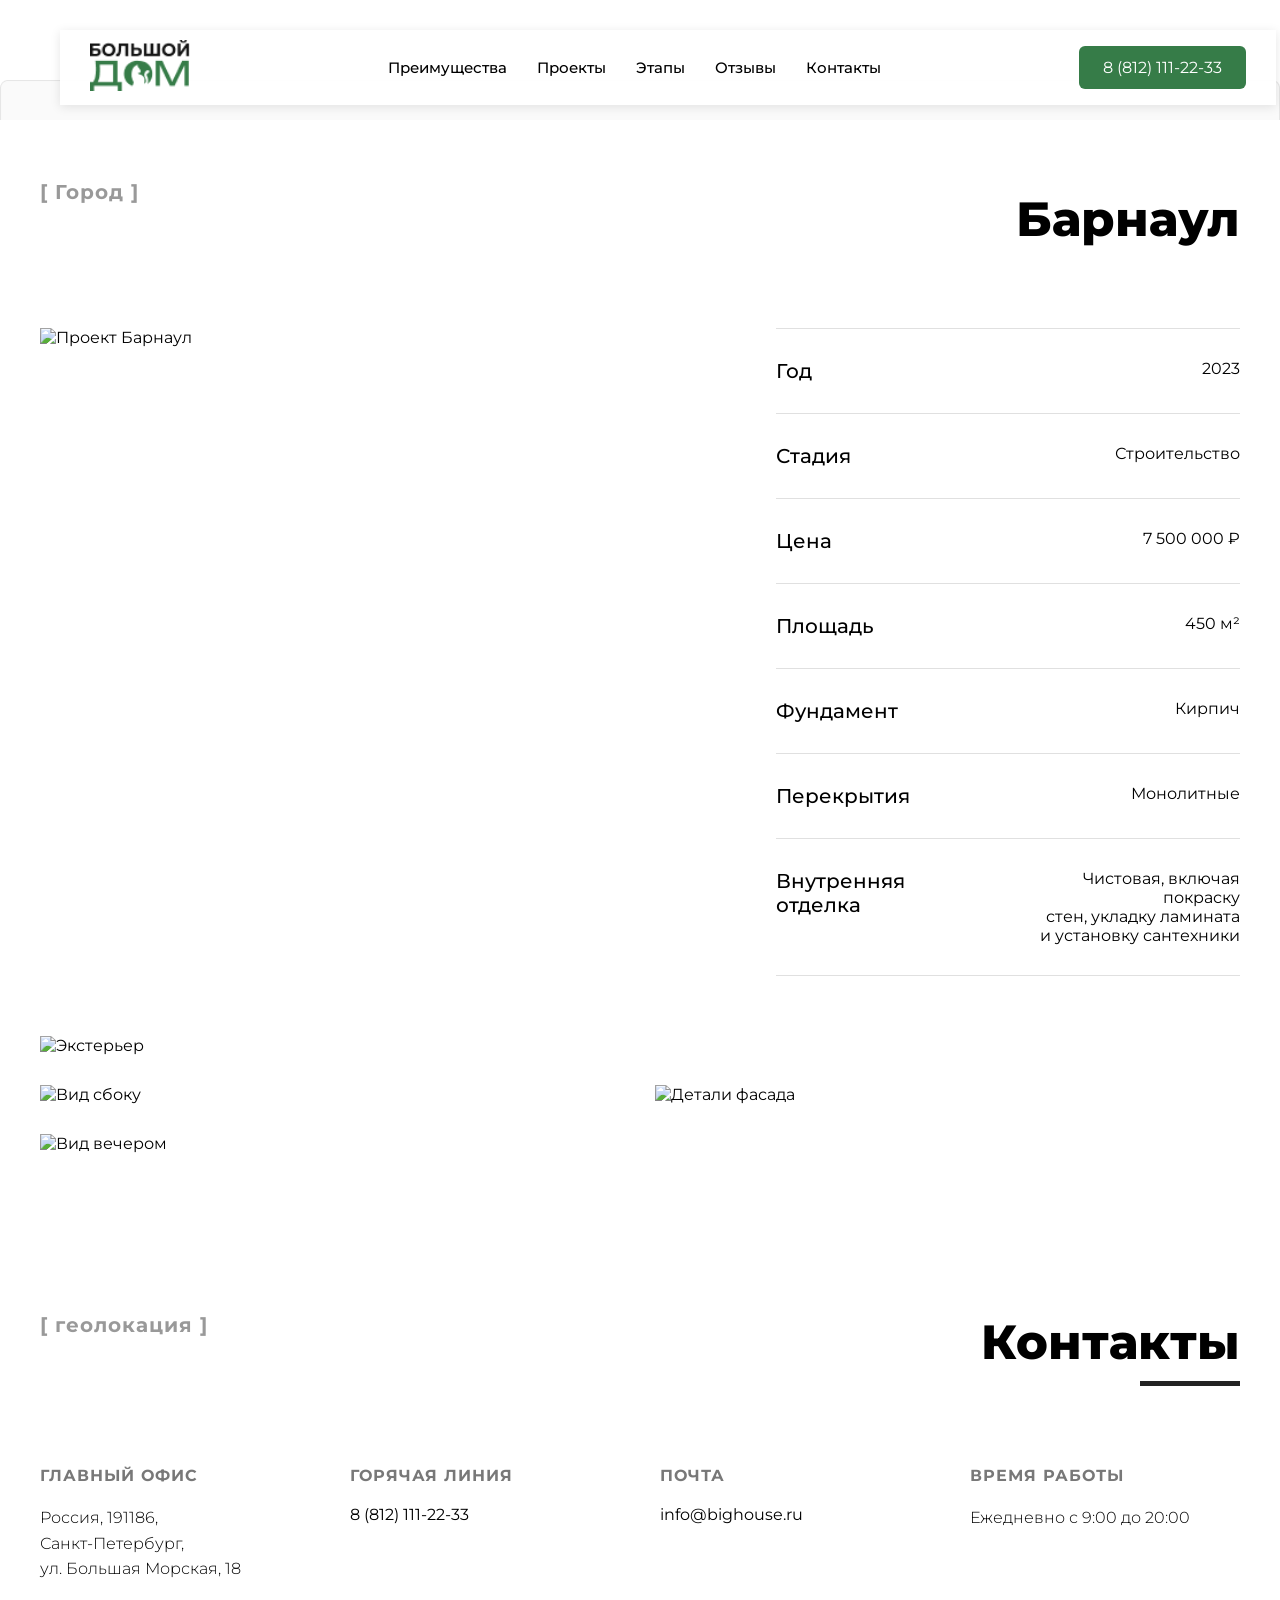
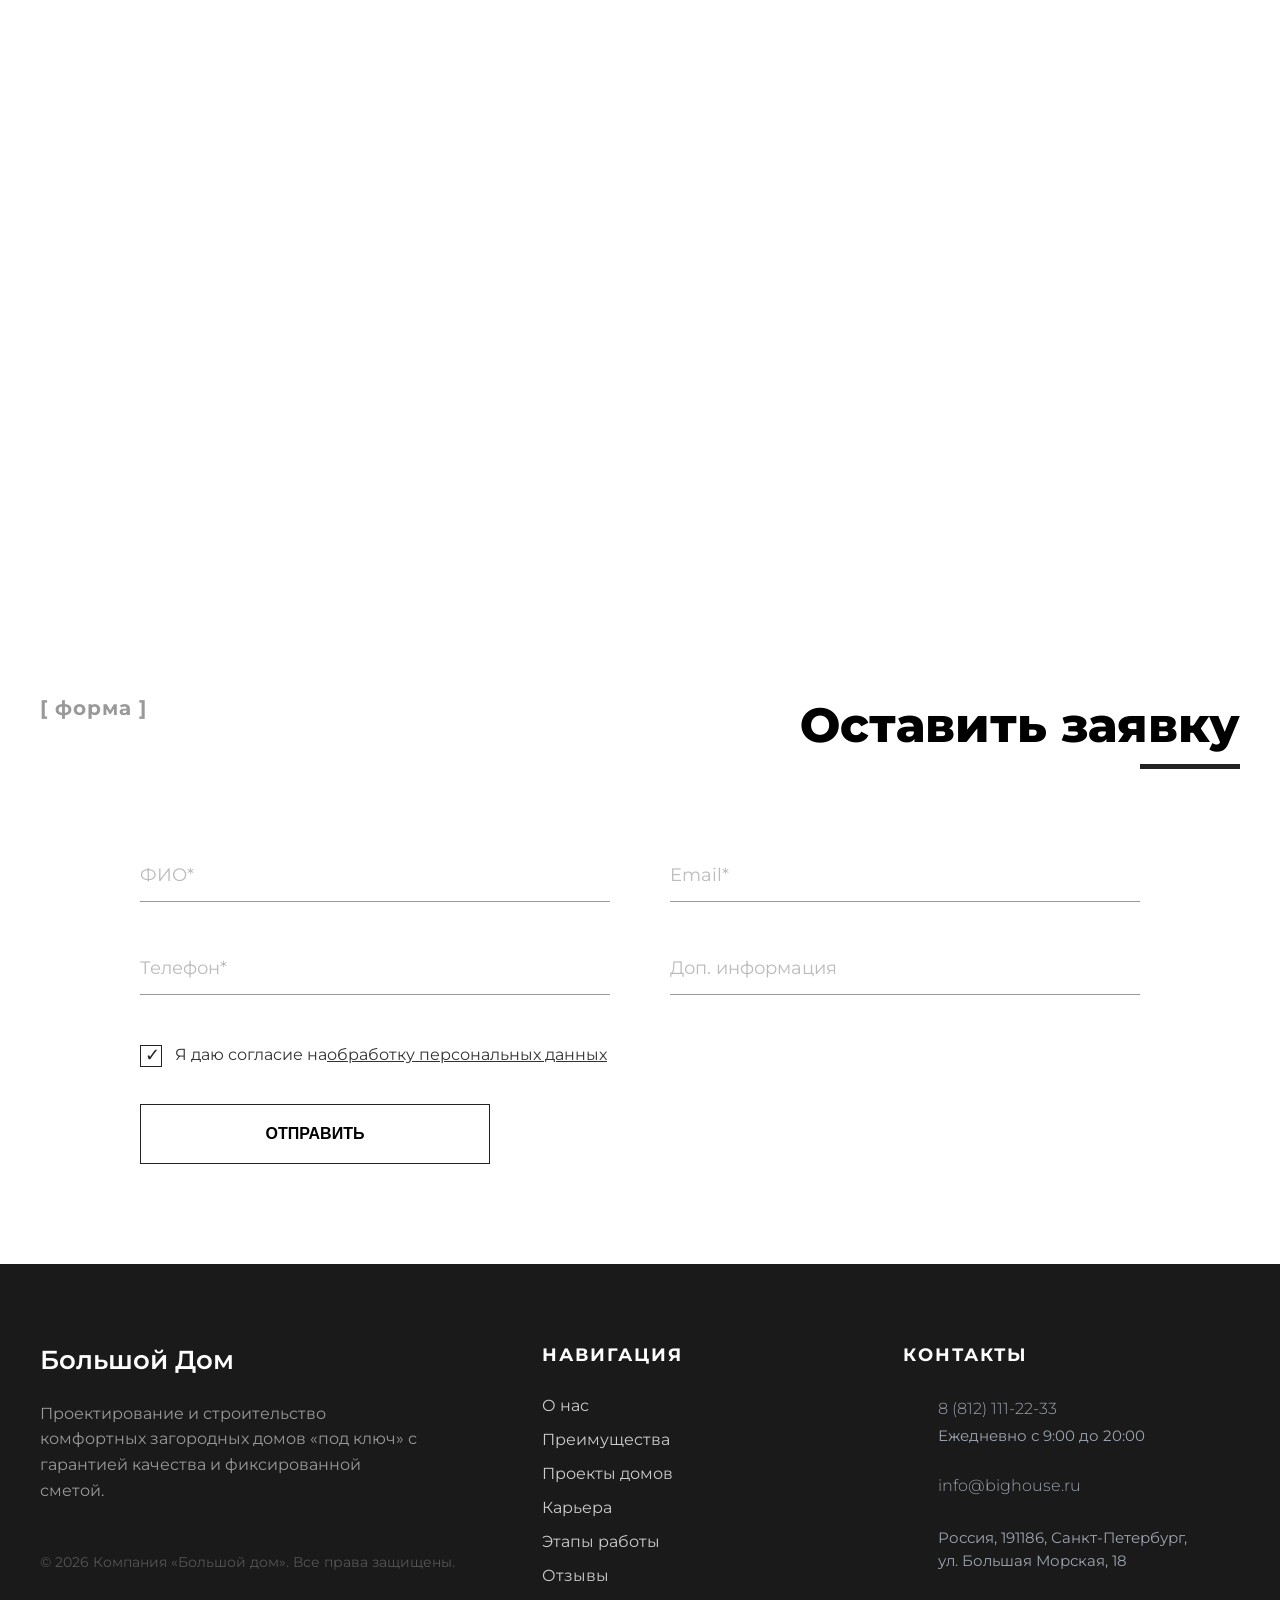
==== index2.html @ d6982725 "add database, email and tgbot notify." ====
<!DOCTYPE html>
<html lang="ru">
<head>
    <meta charset="UTF-8">
    <meta name="viewport" content="width=device-width, initial-scale=1.0">
    <title>Большой Дом — Проектирование и строительство</title>
    <link rel="stylesheet" href="style.css">
    <link rel="preconnect" href="https://fonts.googleapis.com">
    <link rel="preconnect" href="https://fonts.gstatic.com" crossorigin>
    <link href="https://fonts.googleapis.com/css2?family=Jost:wght@400;500;600;700&family=Montserrat:wght@400;500;700;800&display=swap" rel="stylesheet">
    <script src="https://cdn.jsdelivr.net/npm/@emailjs/browser@3/dist/email.min.js"></script>
    <script type="module" src="script.js"></script>
</head>
<body>

    <header class="header">
        <div class="header-overlay">
            <div class="header-container">
                <div class="logo-block">
                    <a href="index.html"> 
                        <img src="IMG/LogoDom.png" alt="Большой Дом" class="logo-image">
                    </a>
                </div>
                <nav class="nav-menu">
                    <a href="#">Преимущества</a>
                    <a href="#">Проекты</a>
                    <a href="#">Этапы</a>
                    <a href="#">Отзывы</a>
                    <a href="#">Контакты</a>
                </nav>
                <div class="phone-block">
                    <div class="phone-number-wrapper">
                        <div class="phone-number">8 (812) 111-22-33</div>
                    </div>
                </div>
            </div>
        </div>
    </header>

    <section class="project-detail">
    <div class="container-wide">
        <div class="form-header_page2">
            <span class="label-tag">[ Город ]</span>
            <h1 class="project-main-title">Барнаул</h1>
        </div>

        <div class="project-info-block">
            <div class="project-main-image">
                <img src="IMG/Page2_1.png" alt="Проект Барнаул">
            </div>
            
            <div class="project-specifications">
                <div class="spec-row">
                    <span class="spec-label">Год</span>
                    <span class="spec-value">2023</span>
                </div>
                <div class="spec-row">
                    <span class="spec-label">Стадия</span>
                    <span class="spec-value">Строительство</span>
                </div>
                <div class="spec-row">
                    <span class="spec-label">Цена</span>
                    <span class="spec-value">7 500 000 ₽</span>
                </div>
                <div class="spec-row">
                    <span class="spec-label">Площадь</span>
                    <span class="spec-value">450 м²</span>
                </div>
                <div class="spec-row">
                    <span class="spec-label">Фундамент</span>
                    <span class="spec-value">Кирпич</span>
                </div>
                <div class="spec-row">
                    <span class="spec-label">Перекрытия</span>
                    <span class="spec-value">Монолитные</span>
                </div>
                <div class="spec-row">
                    <span class="spec-label">Внутренняя отделка</span>
                    <span class="spec-value">Чистовая, включая покраску <br> стен, укладку ламината </br> и установку сантехники</span>
                </div>
            </div>
        </div>

        <div class="project-gallery">
            <div class="gallery-item full-width">
                <img src="IMG/Page2_2.png" alt="Экстерьер">
            </div>
            <div class="gallery-grid">
                <div class="gallery-item">
                    <img src="IMG/Page2_3.png" alt="Вид сбоку">
                </div>
                <div class="gallery-item">
                    <img src="IMG/Page2_4.png" alt="Детали фасада">
                </div>
            </div>
            <div class="gallery-item full-width">
                <img src="IMG/Page2_5.png" alt="Вид вечером">
            </div>
        </div>
    </div>
    </section>

    <section class="contacts-section">
    <div class="container-wide">
        <div class="contacts-header">
            <span class="label-tag">[ геолокация ]</span>
            <div class="title-wrap">
                <h2 class="section-title">Контакты</h2>
                <div class="title-line"></div>
            </div>
        </div>

        <div class="contacts-info-grid">
            <div class="info-item">
                <h5>ГЛАВНЫЙ ОФИС</h5>
                <p>Россия, 191186, <br> Санкт-Петербург, <br> ул. Большая Морская, 18</p>
            </div>
            <div class="info-item">
                <h5>ГОРЯЧАЯ ЛИНИЯ</h5>
                <a class="info-item">8 (812) 111-22-33</a>
            </div>
            <div class="info-item">
                <h5>ПОЧТА</h5>
                <a class="info-item">info@bighouse.ru</a>
            </div>
            <div class="info-item">
                <h5>ВРЕМЯ РАБОТЫ</h5>
                <p>Ежедневно с 9:00 до 20:00</p>
            </div>
        </div>

        <div class="map-container">
            <iframe 
                src="https://www.google.com/maps/embed?pb=!1m18!1m12!1m3!1d1998.60372338662!2d30.319520477382452!3d59.93375836166418!2m3!1f0!2f0!3f0!3m2!1i1024!2i768!4f13.1!3m3!1m2!1s0x4696310fca566909%3A0x67399088686d1a93!2z0JHQvtC70YzRiNCw0Y8g0JzQvtGA0YHQutCw0Y8g0YPQuy4sIDE4LCDQodCw0L3QutGCLdCf0LXRgtC10YDQsdGD0YDQsywgMTkxMTg2!5e0!3m2!1sru!2sru!4v1709400000000!5m2!1sru!2sru" 
                width="100%" 
                height="450" 
                style="border:0;" 
                allowfullscreen="" 
                loading="lazy" 
                referrerpolicy="no-referrer-when-downgrade">
            </iframe>
        </div>
    </div>
    </section>
    <section class="form-section">
    <div class="container-wide">
        <div class="form-header">
            <span class="label-tag">[ форма ]</span>
            <div class="title-wrap">
                <h2 class="section-title">Оставить заявку</h2>
                <div class="title-line"></div>
            </div>
        </div>

        <form class="application-form">
            <div class="form-grid">
                <div class="input-group">
                    <input type="text" id="name" name="name" placeholder="ФИО*" required>
                </div>
                <div class="input-group">
                    <input type="email" id="email" name="email" placeholder="Email*" required>
                </div>
                <div class="input-group">
                    <input type="tel" id="phone" name="phone" placeholder="Телефон*" required>
                </div>
                <div class="input-group">
                    <input type="text" id="info" name="info" placeholder="Доп. информация">
                </div>
            </div>

            <div class="form-footer">
                <div class="privacy-policy">
                    <label class="checkbox-container">
                        <input type="checkbox" checked required>
                        <span class="checkmark"></span>
                        Я даю согласие на <a href="#">обработку персональных данных</a>
                    </label>
                </div>
                
                <button type="submit" class="submit-btn">ОТПРАВИТЬ</button>
            </div>
        </form>
    </div>
    </section>
    <footer class="footer">
    <div class="container-wide">
        <div class="footer-grid">
            
            <div class="footer-brand">
                <h2 class="footer-logo">Большой Дом</h2>
                <p class="footer-description">
                    Проектирование и строительство комфортных загородных домов «под ключ» с гарантией качества и фиксированной сметой.
                </p>
                <p class="footer-copyright">
                    © 2026 Компания «Большой дом». Все права защищены.
                </p>
            </div>

            <div class="footer-nav">
                <h4 class="footer-title">НАВИГАЦИЯ</h4>
                <ul class="footer-list">
                    <li><a href="#">О нас</a></li>
                    <li><a href="#">Преимущества</a></li>
                    <li><a href="#">Проекты домов</a></li>
                    <li><a href="#">Карьера</a></li>
                    <li><a href="#">Этапы работы</a></li>
                    <li><a href="#">Отзывы</a></li>
                </ul>
            </div>

            <div class="footer-contacts">
                <h4 class="footer-title">КОНТАКТЫ</h4>
                
                <div class="contact-item">
                    <img src="IMG/iconify-icon.png" alt="" class="contact-icon">
                    <div class="contact-text">
                        <a href="tel:88121112233" class="contact-link">8 (812) 111-22-33</a>
                        <span>Ежедневно с 9:00 до 20:00</span>
                    </div>
                </div>

                <div class="contact-item">
                    <img src="IMG/iconify-icon2.png" alt="" class="contact-icon">
                    <div class="contact-text">
                        <a href="mailto:info@bighouse.ru" class="contact-link">info@bighouse.ru</a>
                    </div>
                </div>

                <div class="contact-item">
                    <img src="IMG/SVG.png" alt="" class="contact-icon">
                    <div class="contact-text">
                        <p>Россия, 191186, Санкт-Петербург, <br>ул. Большая Морская, 18</br></p>
                    </div>
                </div>
            </div>

        </div>
    </div>

</body>
---- style.css ----
/* Базовые настройки */
* {
    margin: 0;
    padding: 0;
    box-sizing: border-box;
}

html {
    scroll-behavior: smooth;
}

body {
    font-family: 'Montserrat', sans-serif;
    background-color: #fff;
    color: #000;
    padding-top: 80px;
    
}

/* ШАПКА */
.header {
    background-image: url('IMG/Header.png');
    background-size: cover;
    padding: 20px 40px;
}

.header-overlay {
    position: fixed; /* Фиксирует шапку относительно окна браузера */
    top: 30px;          /* Прижимает к самому верху */
    left: 0;         /* Растягивает от левого края */
    width: 95%;     /* Растягивает на всю ширину */
    z-index: 1000;   /* Поднимает шапку над всеми остальными блоками */
    margin-left: 60px;
    margin-right: 60px;
    
    /* Дополнительно: добавьте фон и тень, чтобы текст сайта не просвечивал */
    background: rgba(255, 255, 255, 0.95); 
    box-shadow: 0 2px 10px rgba(0,0,0,0.1);
    transition: all 0.3s ease;
}

.header-container {
    display: flex;
    justify-content: space-between;
    align-items: center;
    padding: 10px 30px;
}

.logo-image { width: 100px; height: auto; }

.nav-menu { display: flex; gap: 30px; }
.nav-menu a {
    text-decoration: none;
    color: #000;
    font-weight: 500;
    font-size: 15px;
    transition: 0.3s;
}
.nav-menu a:hover { color: #367C48; }

.phone-number-wrapper {
    background-color: #367C48;
    color: #fff;
    padding: 12px 24px;
    border-radius: 6px;
}

/* HERO СЕКЦИЯ */
.hero {
    background-image: url('IMG/FonDOM.png');
    background-size: cover;
    background-position: center;
    min-height: 55vh;
    display: flex;
    align-items: center;
    padding: 40px;
}

.hero__inner {
    max-width: 1400px;
    margin: 0 auto;
    width: 100%;
    display: flex;
    justify-content: space-between;
    align-items: flex-start;
}

.hero__content {
    background: rgba(255, 255, 255, 0.9);
    padding: 60px;
    border-radius: 4px;
    max-width: 920px;
}

.hero__header-group {
    display: flex;
    align-items: center;
    gap: 40px;
    margin-bottom: 20px;
}

.hero__label {
    border: 1px solid #000;
    padding: 10px 20px;
    font-size: 43px;
    font-weight: 700;
}

.hero__subtitle {
    font-size: 18px;
    max-width: 100%;
    font-weight: 300;
}

.hero__main-title {
    font-size: 43px;
    font-weight: 700;
    border: 1px solid #000;
    display: inline-block;
    padding: 10px 20px;
    margin-left: 60px;
    margin-bottom: 20px;
    max-width: 1000px;
}

.hero__footer-group {
    display: flex;
    align-items: center;
    gap: 50px;
    margin-left: 60px;
}

.button_zaiavka {
    background: #000;
    color: #fff;
    border: none;
    padding: 20px 90px;
    font-size: 16px;
    font-weight: 200;
    cursor: pointer;
}

.hero__description {
    font-size: 18px;
    font-weight: 300;
}

.hero__right {
    background: rgba(255, 255, 255, 0.9);
    padding: 20px 20px;
    border-radius: 8px;
}

.hero__right2 {
    background: rgba(255, 255, 255, 0.9);
    padding: 20px 20px;
    border-radius: 8px;
}

.hero__right3 {
    background: rgba(255, 255, 255, 0.9);
    padding: 20px 20px;
    border-radius: 8px;
}

.building-types { display: flex; flex-direction: column; gap: 20px; align-items: flex-end;}
.building-type span { font-weight: 500; font-size: 14px; letter-spacing: 1px; }

/* СЕКЦИЯ О НАС */
.about-section {
    padding: 50px 0;
    font-family: 'Jost', sans-serif;
}

.container {
    align-items: center;
    padding: 40px;
    max-width: 1920px;
    margin: 0 auto;
}

.about-header {
    display: flex;
    justify-content: space-between;
    margin-bottom: 50px;
}

.about-brand {
    font-weight: 600;
    color: #999;
    font-size: 24px;
}

.about-title-block {
    text-align: right;
    max-width: 500px;
}

.about-h2 {
    font-size: 48px;
    font-weight: 600;
    margin-bottom: 35px;
    position: relative;
    display: inline-block;
}

.about-h2::after {
    content: "";
    position: absolute;
    right: 0;
    bottom: 5px;
    width: 85px;
    height: 4px;
    background: #000;
}

.about-lead {
    font-size: 20px;
    color: #555;
    line-height: 1.1;
    max-width: 1500px;

}

.about-body {
    display: flex;
    align-items: start;
    gap: 50px;
    margin-left: 200px;
}

.phone-img { width: 100%; max-width:x; }

.about-features {
    flex: 1;
    display: flex;
    flex-direction: column;
    gap: 60px;
}

.feature-item {
    position: relative;
}

.feature-item h3 {
    font-size: 28px;
    font-weight: 600;
    margin-bottom: 12px;
    letter-spacing: 1px;
}

.feature-item p {
    font-size: 20px;
    color: #666;
    max-width: 400px;
    line-height: 1.6;
}

.deco-corner {
    position: absolute;
    left: -30px;
    bottom: -10px;
    width: 25px;
    height: 25px;
    border-left: 1px solid #ccc;
    border-bottom: 1px solid #ccc;
}

/* Адаптивность */
@media (max-width: 1100px) {
    .hero__inner, .about-body, .about-header {
        flex-direction: column;
        align-items: center;
        text-align: center;
    }
    .about-title-block { text-align: center; margin-top: 0px; }
    .hero__main-title, .hero__footer-group { margin-left: 0; }
    .about-h2::after { right: 50%; transform: translateX(50%); }
    .deco-corner { left: 50%; transform: translateX(-50%); }
}

/* ========== СЕКЦИЯ ПРЕИМУЩЕСТВ ========== */
.benefits-section {
    padding: 50px 0;
    background-color: #fff;
    font-family: 'Montserrat', sans-serif;
}

.benefits-header {
    display: flex;
    justify-content: space-between;
    align-items: flex-start;
    margin-bottom: 60px;
}

.benefits-title {
    font-size: 42px;
    font-weight: 800;
    text-align: right;
    line-height: 1.1;
    position: relative;
}

/* Линия под заголовком как в макете */
.benefits-title::after {
    content: "";
    position: absolute;
    right: 0;
    bottom: -15px;
    width: 100px;
    height: 5px;
    background: #000000;
}

/* Сетка карточек */
.benefits-grid {
    display: flex;
    justify-content: space-between;
    gap: 20px;
    margin-bottom: 100px;
}

.benefit-card {
    flex: 1;
    background: #ffffff;
    border-radius: 4px;
    padding: 30px;
    min-height: 380px;
    box-shadow: 0 10px 40px rgba(0,0,0,0.05);
    display: flex;
    flex-direction: column;
    transition: transform 0.3s ease;
    margin-bottom: 56px;
}

.benefit-card2{
    flex: 1;
    background: #ffffff;
    border-radius: 4px;
    padding: 30px;
    min-height: 380px;
    box-shadow: 0 10px 40px rgba(0,0,0,0.05);
    display: flex;
    flex-direction: column;
    transition: transform 0.3s ease;
    margin-top: 56px;
}

.benefit-card:hover {
    transform: translateY(-10px);
}

.benefit-card h3 {
    font-size: 24px;
    font-weight: 800;
    margin-bottom: 40px;
    line-height: 1.2;
}

.benefit-card2:hover {
    transform: translateY(-10px);
}

.benefit-card2 h3 {
    font-size: 24px;
    font-weight: 800;
    margin-bottom: 40px;
    line-height: 1.2;
}

.card-icon {
    width: 100%;
    height: auto;
    max-width: 180px;
    margin: auto auto 0 auto;
    display: block;
}

/* Секция статистики */
.stats-row {
    display: flex;
    justify-content: space-between;
    border-top: 1px solid #eee;
    padding-top: 40px;
}

.stat-item {
    flex: 1;
    border-left: 1px solid #000;
    padding-left: 20px;
}

.stat-number {
    font-size: 115px;
    font-weight: 100;
    line-height: 1;
    margin-bottom: 10px;
    font-family: 'Montserrat', sans-serif;
}

.stat-text {
    font-size: 16px;
    color: #888;
    max-width: 380px;
    line-height: 1.4;
}

/* Адаптивность для нового блока */
@media (max-width: 1100px) {
    .benefits-grid {
        flex-wrap: wrap;
    }
    .benefit-card {
        flex: 0 0 calc(50% - 20px);
    }
    .stats-row {
        flex-wrap: wrap;
        gap: 40px;
    }
    .stat-item {
        flex: 0 0 calc(50% - 20px);
    }
}

@media (max-width: 600px) {
    .benefit-card, .stat-item {
        flex: 0 0 100%;
    }
    .benefits-header {
        flex-direction: column;
        align-items: center;
        text-align: center;
    }
    .benefits-title {
        text-align: center;
        margin-top: 0px;
    }
    .benefits-title::after {
        right: 50%;
        transform: translateX(50%);
    }
}

/* ========== СЕКЦИЯ ПРОЕКТОВ ========== */
.projects-section {
    padding: 80px 0;
    background-color: #fff;
    font-family: 'Montserrat', sans-serif;
}

.container-wide {
    max-width: 1920px;
    margin: 0 auto;
    padding: 0 40px;
}

.projects-header {
    display: flex;
    justify-content: space-between;
    align-items: flex-start;
    margin-bottom: 60px;
}

.projects-title-wrap {
    text-align: right;
}

.projects-title {
    font-size: 42px;
    font-weight: 700;
    margin-bottom: 10px;
}

.title-underline {
    width: 120px;
    height: 4px;
    background: #333;
    margin-left: auto;
}

/* Сетка с использованием Grid */
.projects-grid {
    display: grid;
    grid-template-columns: repeat(3, 1fr);
    grid-auto-rows: auto;
    gap: 40px;
    margin-bottom: 60px;
}

/* Большая карточка занимает 2 колонки */
.project-card.large {
    grid-column: span 2;
}

.project-img-container {
    position: relative;
    overflow: hidden;
    margin-bottom: 15px;
}

.project-img-container img {
    width: 100%;
    display: block;
    transition: transform 0.5s ease;
}

.project-card:hover img {
    transform: scale(1.05);
}

.project-price {
    position: absolute;
    bottom: 20px;
    right: 20px;
    background: rgba(0, 0, 0, 0.6);
    color: #fff;
    padding: 8px 15px;
    font-size: 20px;
    border-radius: 2px;
}

/* Кнопка Смотреть еще */
.projects-footer {
    display: flex;
    justify-content: center;
}

.button-more {
    background: none;
    border: 1px solid #ccc;
    padding: 15px 60px;
    font-size: 14px;
    font-weight: 600;
    cursor: pointer;
    transition: all 0.3s ease;
}

.button-more:hover {
    background: #000;
    color: #fff;
    border-color: #000;
}

/* Адаптивность */
@media (max-width: 1024px) {
    .projects-grid {
        grid-template-columns: repeat(2, 1fr);
    }
    .project-card.large {
        grid-column: span 2;
    }
}

@media (max-width: 768px) {
    .projects-grid {
        grid-template-columns: 1fr;
    }
    .project-card.large {
        grid-column: span 1;
    }
    .projects-header {
        flex-direction: column;
        gap: 0px;
    }
    .projects-title-wrap {
        text-align: center;
    }
    .title-underline {

        margin-left: 0;
    }
}

.projects-grid {
    display: grid;
    grid-template-columns: repeat(3, 1fr);
    gap: 30px;
    margin-bottom: 60px;
}

/* Настройка для больших карточек (Санкт-Петербург и Владивосток) */
.project-card.large {
    grid-column: span 2;
}

/* Стили заголовков внутри карточек */
.project-info h3 {
    font-size: 24px;
    font-weight: 700;
    color: #367C48;
    margin: 10px 0 5px 0;
    display: flex;
    align-items: center;
    gap: 8px;
}

.project-info p {
    font-size: 20px;
    color: #999;
}

/* ========== СЕКЦИЯ КАРЬЕРА ========== */
.career-section {
    background-color: #fff;
    overflow: hidden;
}

.container-career {
    max-width: 1920px;
    margin: 0 auto;
    padding: 0 40px;
}

.career-header {
    display: flex;
    justify-content: space-between;
    margin-bottom: 40px;
}

.career-main-title {
    font-size: 56px;
    font-weight: 800;
    text-align: right;
}

.career-content {
    display: flex;
    gap: 60px;
    position: relative;
}

/* Левая часть с краном */
.career-visual {
    flex: 0 0 800px;
    position: relative;
}

.crane-img {
    width: 100%;
    height: auto;
    object-fit: cover;
}

/* Правая часть с текстом */
.career-info {
    flex: 1;
    display: flex;
    flex-direction: column;
    gap: 55px;
}

.career-block {
    max-width: 700px;
}

/* Сдвиг центрального блока вправо как в макете */
.career-block.shift-right {
    align-self: flex-end;
}

.tags-row {
    display: flex;
    gap: 10px;
    margin-bottom: 15px;
    justify-content: flex-end;
}

.tag {
    font-size: 16px;
    border: 1px solid #ddd;
    padding: 5px 15px;
    color: #999;
    border-radius: 2px;
}

.career-text-box {
    border: 1px solid #ccc;
    padding: 40px;
    background: #fff;
}

.career-text-box h3 {
    font-size: 24px;
    font-weight: 700;
    margin-bottom: 20px;
    color: #000;
}

.career-text-box p {
    font-size: 18px;
    line-height: 1.6;
    color: #555;
}

/* Адаптивность */
@media (max-width: 1200px) {
    .career-content {
        flex-direction: column;
    }
    .career-visual {
        flex: none;
        width: 100%;
        max-height: 400px;
        overflow: hidden;
    }
    .career-block.shift-right {
        align-self: flex-start;
    }
}

/* ========== СЕКЦИЯ ЭТАПЫ РАБОТЫ ========== */
.steps-section {
    background-color: #1a1a1a;
    color: #ffffff;
    padding: 100px 0;
    font-family: 'Montserrat', sans-serif;
}

.container-steps {
    max-width: 1920px;
    margin: 0 auto;
    padding: 0 40px;
}

.steps-header {
    display: flex;
    justify-content: space-between;
    margin-bottom: 80px;
}

.about-brand.white { color: #666; }
.title-underline.white { background: #fff; margin-left: auto; width: 100px; height: 4px; }

.steps-main-title {
    font-size: 42px;
    font-weight: 800;
    text-align: right;
    line-height: 1.2;
}

.steps-timeline {
    position: relative;
    display: flex;
    flex-direction: column;
    gap: 70px;
    padding-left: 150px;
}

/* Вертикальная линия */
.timeline-line {
    position: absolute;
    left: 285px;
    top: 0;
    bottom: 0;
    width: 2px;
    background: #ffffff;
    z-index: 1;
}

.step-item {
    position: relative;
    display: flex;
    align-items: flex-start;
    z-index: 2;
    align-items: stretch;
}

/* Контурные цифры */
.step-number {
    font-size: 250px;
    font-weight: 500;
    line-height: 0.8;
    color: rgb(255, 255, 255);
    min-width: 220px;
    font-family: 'Montserrat', sans-serif;
}

/* Последняя цифра закрашена */
.step-number.filled {
    color: #ffffff;
    -webkit-text-stroke: 0;
}

.step-content {
    padding-top: 20px;
    max-width: 400px;
}

.step-descr {
    font-size: 18px;
    color: #aaa;
    margin-bottom: 110px;
    line-height: 1;
}

.step-content h3 {
    font-size: 48px;
    font-weight: 300;
    line-height: 1.1;
}

/* Адаптивность */
@media (max-width: 1024px) {
    .steps-timeline { padding-left: 0; }
    .timeline-line { display: none; }
    .step-item { flex-direction: column; margin-bottom: 40px; }
    .step-number { font-size: 100px; margin-bottom: 20px; }
    .steps-main-title { font-size: 32px; }
}

.step-item-center{
    justify-content: center;
}

.step-item-right{
    justify-content: right;
}

.step-divider {
    width: 4px;          
    background-color: #fff; 
    margin: 0 10px;       
    flex-shrink: 0;       
}

.reviews-section {
    padding: 80px 0;
    background-color: #f8f9fa; /* Светло-серый фон как на макете */
    font-family: 'Montserrat', sans-serif;
}

.reviews-header {
    display: flex;
    justify-content: space-between;
    align-items: center;
    margin-bottom: 50px;
}

.label-tag {
    font-size: 24px;
    font-weight: 700;
    color: #999;
}

.reviews-title-block {
    text-align: right;
}

.reviews-title {
    font-size: 48px;
    font-weight: 800;
    margin-bottom: 10px;
}

.black-line {
    width: 100px;
    height: 6px;
    background: #222;
    margin-left: auto;
}

/* Сетка карточек */
.reviews-slider {
    display: flex;
    gap: 25px;
    overflow-x: auto; /* Позволяет листать, если отзывов много */
    padding-bottom: 20px;
}

.review-card {
    background: #fff;
    border-radius: 12px;
    border: 1px solid #e0e0e0;
    padding: 35px;
    min-width: 400px;
    flex: 1;
}

.author-row {
    display: flex;
    align-items: center;
    gap: 20px;
    margin-bottom: 25px;
}

.author-img {
    width: 70px;
    height: 70px;
    border-radius: 50%;
    object-fit: cover;
}

.author-name {
    font-size: 20px;
    font-weight: 700;
    margin-bottom: 5px;
}

.rating-stars {
    color: #367C48; /* Зеленый цвет звезд под ваш бренд */
    font-size: 18px;
    letter-spacing: 3px;
}

.review-text {
    font-size: 17px;
    line-height: 1.5;
    color: #444;
}

/* Адаптивность */
@media (max-width: 768px) {
    .reviews-header {
        flex-direction: column;
        align-items: flex-start;
        gap: 0px;
    }
    .reviews-title-block {
        text-align: center;
    }
    .black-line {
        margin-left: 0;
    }
    .review-card {
        min-width: 300px;
    }
}

/* ========== КОНТАКТЫ ========== */
.contacts-section {
    padding: 100px 0;
    background-color: #fff;
    font-family: 'Montserrat', sans-serif;
}

.contacts-header {
    display: flex;
    justify-content: space-between;
    align-items: flex-start;
    margin-bottom: 80px;
}

.label-tag {
    font-size: 20px;
    font-weight: 700;
    color: #999;
    letter-spacing: 1px;
}

.title-wrap {
    text-align: right;
}

.section-title {
    font-size: 48px;
    font-weight: 800;
    margin-bottom: 15px;
    text-transform: none;
}

.title-line {
    width: 100px;
    height: 5px;
    background: #222;
    margin-left: auto;
}

/* Сетка инфо-блоков */
.contacts-info-grid {
    display: grid;
    grid-template-columns: repeat(4, 1fr);
    gap: 40px;
    margin-bottom: 60px;
}

.info-item h5 {
    font-size: 16px;
    font-weight: 700;
    color: #787878;
    margin-bottom: 20px;
    letter-spacing: 1px;
}

.info-item p, 
.contact-link {
    font-size: 16px;
    line-height: 1.6;
    color: #000;
    font-weight: 300;
    text-decoration: none;
}

.contact-link:hover {
    color: #367C48; /* Ваш фирменный зеленый */
}

/* Карта */
.map-container {
    width: 100%;
    filter: grayscale(1); /* Делает карту стильной черно-белой как в макетах */
    transition: filter 0.3s ease;
    border-radius: 4px;
    overflow: hidden;
}

.map-container:hover {
    filter: grayscale(0); /* Карта становится цветной при наведении */
}

/* Адаптивность */
@media (max-width: 1024px) {
    .contacts-info-grid {
        grid-template-columns: repeat(2, 1fr);
        gap: 30px;
    }
}

@media (max-width: 768px) {
    .contacts-header {
        flex-direction: column;
        gap: 0px;
    }
    .title-wrap {
        text-align: left;
    }
    .title-line {
        margin-left: 0;
    }
    .contacts-info-grid {
        grid-template-columns: 1fr;
    }
}

.form-section {
    padding: 100px 0;
    background-color: #fff;
    font-family: 'Montserrat', sans-serif;
}

/* Шапка аналогична предыдущим блокам */
.form-header {
    display: flex;
    flex-direction: row;
    justify-content: space-between;
    align-items: flex-start;
    margin-bottom: 80px;
}

.label-tag {
    font-size: 20px;
    font-weight: 700;
    color: #999;
}

.title-wrap {
    text-align: right;
}

.section-title {
    font-size: 48px;
    font-weight: 800;
    margin-bottom: 10px;
}

.title-line {
    width: 100px;
    height: 5px;
    background: #222;
    margin-left: auto;
}

/* Сетка инпутов */
.form-grid {
    display: grid;
    grid-template-columns: 1fr 1fr;
    gap: 40px 60px;
    margin-bottom: 50px;
    padding-left: 100px;
    padding-right: 100px;
}

.input-group input {
    width: 100%;
    border: none;
    border-bottom: 1px solid #999; /* Линия как в макете */
    padding: 15px 0;
    font-size: 18px;
    font-family: 'Montserrat', sans-serif;
    outline: none;
    transition: border-color 0.3s ease;
}

.input-group input:focus {
    border-bottom-color: #222;
}

.input-group input::placeholder {
    color: #bbb;
}

/* Чекбокс и кнопка */
.form-footer {
    display: flex;
    flex-direction: column;
    gap: 40px;
    align-items: flex-start;
    padding-left: 100px;
    padding-right: 100px;
}

.checkbox-container {
    display: flex;
    align-items: center;
    position: relative;
    padding-left: 35px;
    cursor: pointer;
    font-size: 16px;
    color: #333;
}

.checkbox-container input {
    position: absolute;
    opacity: 0;
    cursor: pointer;
    height: 0;
    width: 0;
}

.checkmark {
    position: absolute;
    top: 0;
    left: 0;
    height: 22px;
    width: 22px;
    background-color: #fff;
    border: 1px solid #222;
}

.checkbox-container input:checked ~ .checkmark:after {
    display: block;
}

.checkmark:after {
    content: "✓";
    position: absolute;
    left: 4px;
    top: -2px;
    font-size: 18px;
    color: #222;
    display: none;
}

.privacy-policy a {
    color: #333;
    text-decoration: underline;
}

.submit-btn {
    width: 350px;
    padding: 20px;
    background: transparent;
    border: 1px solid #222;
    font-size: 16px;
    font-weight: 700;
    cursor: pointer;
    transition: all 0.3s ease;
}

.submit-btn:hover {
    background: #222;
    color: #fff;
}

/* Адаптивность */
@media (max-width: 768px) {
    .form-grid {
        grid-template-columns: 1fr;
    }
    .submit-btn {
        width: 100%;
    }
}

/* Основные стили футера */
.footer {
    background-color: #1a1a1a; /* Темный фон как в макете */
    color: #ffffff;
    padding: 80px 0 60px;
    font-family: 'Montserrat', sans-serif;
}

.container-wide {
    max-width: 1920px;
    margin: 0 auto;
    padding: 0 40px;
}

.footer-grid {
    display: grid;
    grid-template-columns: 1.5fr 1fr 1.2fr; /* Пропорции колонок */
    gap: 80px;
}

/* Логотип и описание */
.footer-logo {
    font-size: 26px;
    font-weight: 600;
    margin-bottom: 25px;
}

.footer-description {
    font-size: 16px;
    line-height: 1.6;
    color: #999; /* Приглушенный текст */
    max-width: 380px;
    margin-bottom: 50px;
}

.footer-copyright {
    font-size: 14px;
    color: #555;
}

/* Названия разделов */
.footer-title {
    font-size: 18px;
    font-weight: 700;
    letter-spacing: 2px;
    margin-bottom: 30px;
    text-transform: uppercase;
}

/* Меню навигации */
.footer-list {
    list-style: none;
    padding: 0;
}

.footer-list li {
    margin-bottom: 15px;
}

.footer-list a {
    color: #ccc;
    text-decoration: none;
    transition: color 0.3s ease;
}

.footer-list a:hover {
    color: #fff;
}

/* Блок контактов */
.contact-item {
    display: flex;
    align-items: flex-start;
    gap: 15px;
    margin-bottom: 25px;
}

.contact-icon {
    width: 20px;
    margin-top: 5px;
    /* Если используете иконки-картинки, можно добавить фильтр для смены цвета на зеленый */
    filter: invert(34%) sepia(48%) saturate(464%) hue-rotate(85deg) brightness(95%) contrast(88%);
}

.contact-link {
    display: block;
    color: #9CA3AF;
    text-decoration: none;
    font-size: 16px;
    margin-bottom: 4px;
}

.contact-text span, 
.contact-text p {
    font-size: 15px;
    color: #9CA3AF;
    line-height: 1.5;
    margin: 0;
}

/* Адаптивность для мобильных устройств */
@media (max-width: 1024px) {
    .footer-grid {
        grid-template-columns: 1fr 1fr;
        gap: 40px;
    }
}

@media (max-width: 768px) {
    .footer-grid {
        grid-template-columns: 1fr;
    }
    .footer-brand, .footer-nav, .footer-contacts {
        text-align: center;
    }
    .footer-description {
        margin: 0 auto 30px;
    }
    .contact-item {
        justify-content: center;
    }
}

.project-detail {
    padding: 60px 0;
    background-color: #fff;
    font-family: 'Montserrat', sans-serif;
}

.project-header {
    margin-bottom: 40px;
}

.project-main-title {
    font-size: 48px;
    font-weight: 800;
    margin-top: 10px;
    text-transform: none;
}

/* Блок характеристик */
.project-info-block {
    display: flex;
    gap: 40px;
    margin-bottom: 60px;
    align-items: flex-start;
}

.project-main-image {
    flex: 1.5;
}

.project-main-image img {
    width: 100%;
    height: auto;
    display: block;
}

.project-specifications {
    flex: 1;
    border-top: 1px solid #e0e0e0;
}

.spec-row {
    display: flex;
    justify-content: space-between;
    padding: 30px 0;
    border-bottom: 1px solid #e0e0e0;
    gap: 20px;
}

.spec-label {
    font-size: 20px;
    color: #000000;
    font-weight: 500;
    min-width: 120px;
}

.spec-value {
    font-size: 16px;
    color: #000;
    font-weight: 0;
    text-align: right;
}

/* Сетка галереи */
.project-gallery {
    display: flex;
    flex-direction: column;
    gap: 30px;
}

.gallery-item img {
    width: 100%;
    height: auto;
    display: block;
    object-fit: cover;
}

.gallery-grid {
    display: grid;
    grid-template-columns: 1fr 1fr;
    gap: 30px;
}

/* Адаптивность */
@media (max-width: 1024px) {
    .project-info-block {
        flex-direction: column;
    }
    .gallery-grid {
        grid-template-columns: 1fr;
    }
}

.form-header_page2 {
    display: flex;
    justify-content: space-between;
    align-items: flex-start;
    margin-bottom: 80px;
}

.project-link {
    text-decoration: none; /* Убирает подчеркивание, если есть текст */
}

/* =====================================================
   АДАПТИВ ДЛЯ САЙТА (НЕ МЕНЯЕТ ДЕСКТОП ВЕРСИЮ)
   ===================================================== */


/* ---------- ≤1200px (ноутбуки) ---------- */

@media (max-width: 1200px) {

    .header-overlay {
        width: calc(100% - 40px);
        margin: 0 20px;
        top: 15px;
    }

    .hero__content {
        padding: 0px;
        max-width: 100%;
    }

    .hero__label,
    .hero__main-title {
        font-size: 34px;
    }

    .about-body {
        margin-left: 0;
        gap: 40px;
    }

    .benefits-title,
    .projects-title,
    .career-main-title,
    .steps-main-title,
    .reviews-title,
    .section-title {
        font-size: 32px;
    }

    .stat-number {
        font-size: 70px;
    }
}


/* ---------- ≤900px (планшеты) ---------- */

@media (max-width: 900px) {

    /* Шапка */

    .nav-menu {
        display: none;
    }

    .phone-number-wrapper {
        padding: 10px 16px;
        font-size: 14px;
    }

    /* HERO */

    .hero__inner {
        flex-direction: column;
        gap: 30px;
    }

    .building-types {
        display: flex;
        flex-direction: row;
        margin-top: 100px;
    }

    .hero__footer-group {
        margin-left: 0;
    }

    /* О НАС */

    .about-body {
        flex-direction: column;
        align-items: center;
        text-align: center;
    }

    .about-features {
        align-items: center;
    }

    .feature-item p {
        max-width: 100%;
    }

    /* Преимущества */

    .benefits-grid {
        flex-wrap: wrap;
    }

    .benefit-card,
    .benefit-card2 {
        flex: 0 0 calc(50% - 20px);
        margin: 0;
    }

    .stats-row {
        flex-wrap: wrap;
        gap: 30px;
    }

    .stat-item {
        flex: 0 0 calc(50% - 20px);
    }

    /* Проекты */

    .projects-grid {
        grid-template-columns: repeat(2, 1fr);
    }

    .project-card.large {
        grid-column: span 2;
    }

    /* Карьера */

    .career-content {
        flex-direction: column;
    }

    .career-visual {
        flex: none;
        width: 100%;
        max-height: 400px;
        overflow: hidden;
    }

    .career-text-box {
        padding: 25px;
    }

    /* Этапы */

    .step-number {
        font-size: 120px;
        min-width: auto;
    }

    .step-content h3 {
        font-size: 28px;
    }

    .step-descr {
        margin-bottom: 40px;
    }

    /* Контакты */

    .contacts-info-grid {
        grid-template-columns: repeat(2, 1fr);
    }

    /* Форма */

    .form-grid,
    .form-footer {
        padding-left: 0;
        padding-right: 0;
    }

    .form-grid {
        grid-template-columns: 1fr;
        gap: 25px;
    }

    .submit-btn {
        width: 100%;
    }

    /* Футер */

    .footer-grid {
        grid-template-columns: 1fr 1fr;
        gap: 40px;
    }
    .tags-row{
        display: flex;
        
        flex-wrap: wrap;
    }
    .career-section{
        margin-bottom: 50px;
    }
}


/* ---------- ≤600px (телефоны) ---------- */

@media (max-width: 600px) {

    body {
        padding-top: 70px;
    }

    .logo-image {
        width: 80px;
    }

    /* HERO */

    .hero {
        padding: 20px;
    }

    .hero__label {
        font-size: 19px;
    }
    .hero__main-title {
        font-size: 19px;
    }
    
    .hero__description,
    .hero__subtitle {
        display: none; 
    }

    .hero__header-group {
        display: flex;
        flex-direction: column;
    }
    
    .hero__footer-group {
        flex-direction: column;
        gap: 20px;
        margin-top: 20px;
    }

    .button_zaiavka {
        width: 100%;
        padding: 16px 90px;
        font-size: 12px;
    }

    .building-types {
        width: 100%;
        gap: 5px;
    }

    .hero__right3,
    .hero__right2,
    .hero__right{
        width: 50%;
        padding: 5px 5px;
        background-color: #FFFFFF;
        margin: auto;
    }

    

    .building-type span{
        font-size: 10px;
    }

    /* Преимущества */

    .benefits-grid {
        flex-direction: column;
    }

    .benefit-card,
    .benefit-card2 {
        flex: 0 0 100%;
    }

    .stat-item {
        flex: 0 0 100%;
    }

    /* Проекты */

    .projects-header{
        flex-direction: column;
        align-items: center;
        text-align: center;
    }

    .projects-grid {
        grid-template-columns: 1fr;
    }

    .project-card.large {
        grid-column: span 1;
    }

    .project-price {
        font-size: 16px;
    }
    
    .deco-corner{
        display: none;
    }

    /* Отзывы */

    .review-card {
        min-width: 280px;
        padding: 20px;
    }

    /* Контакты */

    .contacts-info-grid {
        grid-template-columns: 1fr;
    }

    /* Футер */

    .footer-grid {
        grid-template-columns: 1fr;
        text-align: center;
    }

    .contact-item {
        justify-content: center;
    }

    .title-underline {
        align-content: center;
        margin-left: 0;
    }
    .projects-title-wrap{
        display: flex;
        justify-content: center;
        flex-direction: column;
        align-items: center;
    }

    .career-header{
        display: flex;
        justify-content: center;
        flex-direction: column;
        align-items: center;
    }

    .steps-header{
        display: flex;
        justify-content: center;
        flex-direction: column;
        align-items: center;
    }

    .steps-main-title{
        br {
            display: none;
        }
    }

    .steps-title-wrap{
        display: flex;
        justify-content: center;
        flex-direction: column;
        align-items: center;
    }

    

    .career-title-wrap{
        display: flex;
        justify-content: center;
        flex-direction: column;
        align-items: center;
    }
    .about-brand{
        margin-bottom: 20px;
    }
    .career-main-title{
        margin-bottom: 5px;
    }
    .career-visual{
        display: none;
    }

    .step-divider{
        height: 1px;
        width: 100%;          
        color: #fff;
        margin: 0px;  
        flex-shrink: 0; 
    }

    .step-content{
        display: flex;
        justify-content: space-between;
        flex-direction: column-reverse;
    }

    .step-descr{
        margin-top: 20px;
        margin-bottom: 0px;
    }

    .reviews-header{
        display: flex;
        justify-content: center;
        flex-direction: column;
        align-items: center;
    }

    .reviews-title-block{
        display: flex;
        justify-content: center;
        flex-direction: column;
        align-items: center;
    }

    .reviews-title{
        display: flex;
        justify-content: center;
        flex-direction: column;
        align-items: center;
        left: 0px;
        right: 0px;
    }

    .contacts-header{
        display: flex;
        justify-content: center;
        flex-direction: column;
        align-items: center;
    }
    
    .title-line{
        display: flex;
        justify-content: center;
        flex-direction: column;
        align-items: center;
        margin: auto;
    }

    .form-header{
        display: flex;
        justify-content: center;
        flex-direction: column;
        align-items: center;
    }

    .label-tag{
        margin-bottom: 20px;
    }

    .checkbox-container{
        display: flex;
        flex-direction: column;
        align-items: flex-start;
    }

    .form-section{
        padding-top: 0px;
    }
    .hero__inner{
        display: flex;
        flex-direction: column-reverse;
    }

    .hero {
    background-image: url('IMG/mobilePhone.jpg');
    background-size: cover;
    background-position: center;
    
    display: flex;
    align-items: flex-start;
    padding: 20px;
    }

    .hero__content{
        display: flex;
        flex-direction: column;
        align-items: flex-start;
        padding: 32px 12px;
        width: 100%;
    }



}

/* ===== FIX МОБИЛЬНОЙ ВЕРСИИ ЭТАПОВ ===== */

@media (max-width: 600px) {

    .steps-section {
        padding: 60px 0;
        width: 100%;
    }

    .container-steps {
        padding: 0 20px;
    }

    .steps-header {
        flex-direction: column;
        gap: 0px;
    }

    .steps-main-title {
        text-align: center;
        font-size: 28px;
        line-height: 1.2;
        margin-bottom: 5px;
    }

    .title-underline.white {
        margin-left: 0;
    }

    .steps-timeline {
        padding-left: 0;
        gap: 40px;
    }

    .step-number {
        font-size: 80px;
        line-height: 1;
    }

    .step-content h3 {
        font-size: 24px;
    }

    .step-descr {
        font-size: 15px;
    }

    
}
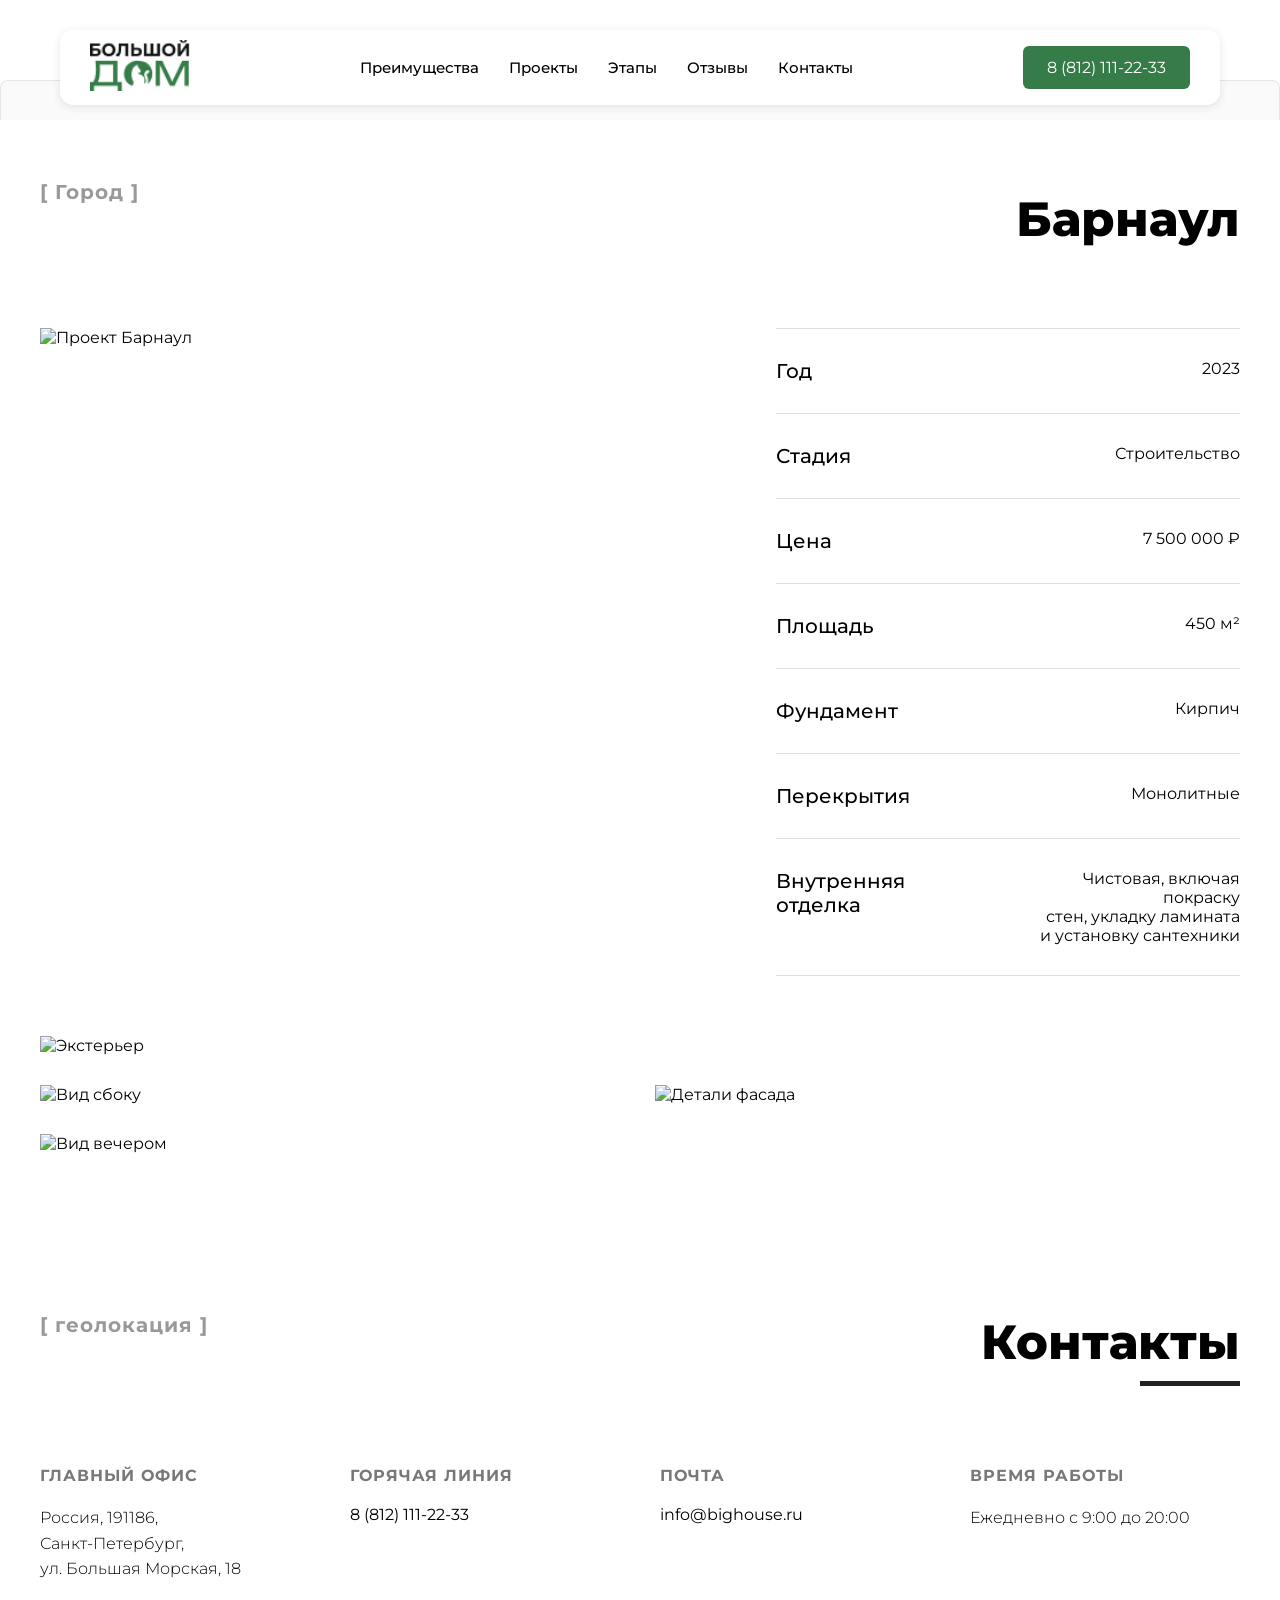
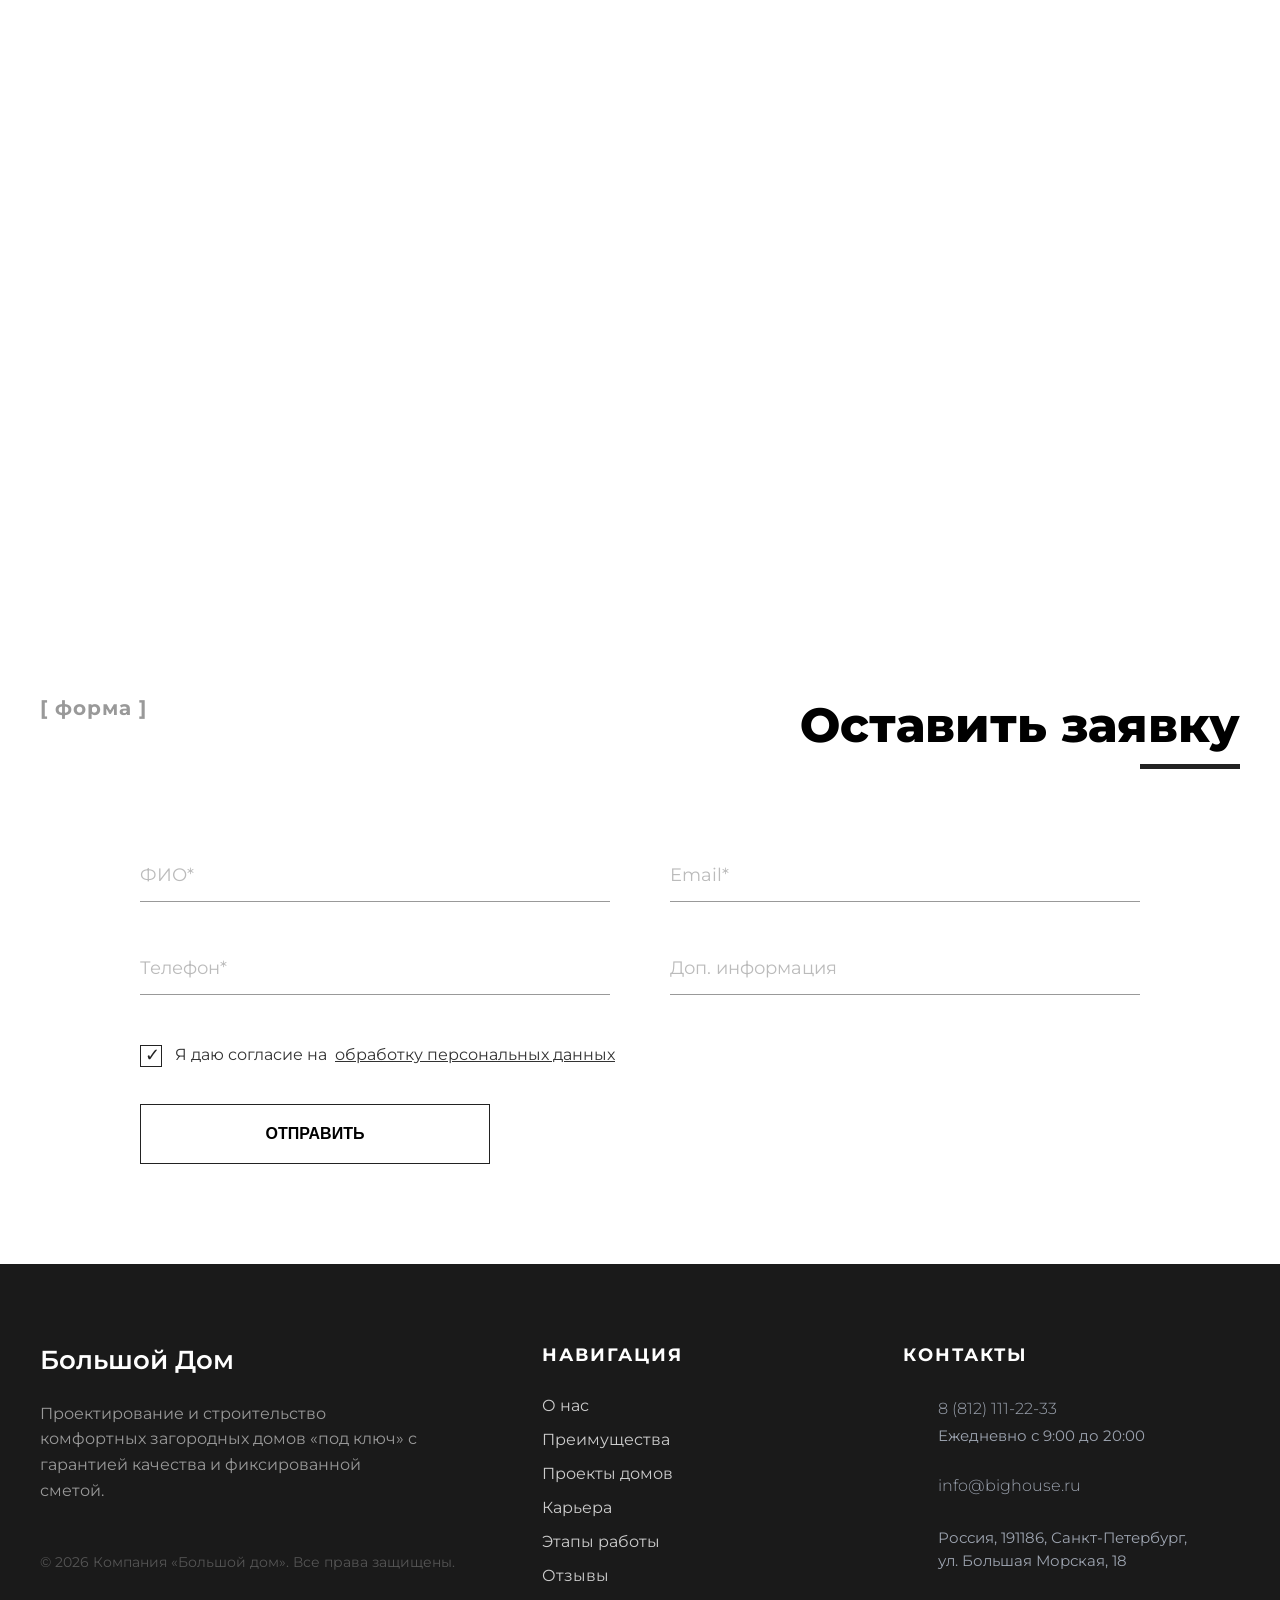
==== commit e638ff04: "Main version Win!" ====
--- a/index2.html
+++ b/index2.html
@@ -7,9 +7,11 @@
     <link rel="stylesheet" href="style.css">
     <link rel="preconnect" href="https://fonts.googleapis.com">
     <link rel="preconnect" href="https://fonts.gstatic.com" crossorigin>
+    <link rel="icon" type="image/png" href="IMG/favikon.png">
+    <link rel="shortcut icon" href="IMG/favikon.png">
     <link href="https://fonts.googleapis.com/css2?family=Jost:wght@400;500;600;700&family=Montserrat:wght@400;500;700;800&display=swap" rel="stylesheet">
     <script src="https://cdn.jsdelivr.net/npm/@emailjs/browser@3/dist/email.min.js"></script>
-    <script type="module" src="script.js"></script>
+<script src="script.js"></script>
 </head>
 <body>
 
@@ -173,7 +175,7 @@
                     <label class="checkbox-container">
                         <input type="checkbox" checked required>
                         <span class="checkmark"></span>
-                        Я даю согласие на <a href="#">обработку персональных данных</a>
+                        Я даю согласие на &nbsp;<a href="#"> обработку персональных данных</a>
                     </label>
                 </div>
                 
--- a/style.css
+++ b/style.css
@@ -25,17 +25,15 @@
 }
 
 .header-overlay {
-    position: fixed; /* Фиксирует шапку относительно окна браузера */
-    top: 30px;          /* Прижимает к самому верху */
-    left: 0;         /* Растягивает от левого края */
-    width: 95%;     /* Растягивает на всю ширину */
-    z-index: 1000;   /* Поднимает шапку над всеми остальными блоками */
-    margin-left: 60px;
-    margin-right: 60px;
-    
-    /* Дополнительно: добавьте фон и тень, чтобы текст сайта не просвечивал */
-    background: rgba(255, 255, 255, 0.95); 
+    position: fixed;
+    top: 30px;
+    left: 50%;
+    transform: translateX(-50%);
+    width: min(calc(100% - 120px), 1850px);
+    z-index: 1000;
+    background: rgba(255, 255, 255, 0.95);
     box-shadow: 0 2px 10px rgba(0,0,0,0.1);
+    border-radius: 14px;
     transition: all 0.3s ease;
 }
 
@@ -912,18 +910,17 @@
 @media (max-width: 768px) {
     .reviews-header {
         flex-direction: column;
-        align-items: flex-start;
+        align-items: stretch;
         gap: 0px;
     }
-    .reviews-title-block {
-        text-align: center;
-    }
+
     .black-line {
         margin-left: 0;
     }
     .review-card {
         min-width: 300px;
     }
+
 }
 
 /* ========== КОНТАКТЫ ========== */
@@ -936,7 +933,6 @@
 .contacts-header {
     display: flex;
     justify-content: space-between;
-    align-items: flex-start;
     margin-bottom: 80px;
 }
 
@@ -948,7 +944,7 @@
 }
 
 .title-wrap {
-    text-align: right;
+    text-align: center;
 }
 
 .section-title {
@@ -1028,6 +1024,10 @@
     }
     .contacts-info-grid {
         grid-template-columns: 1fr;
+    }
+
+    .black-line {
+        margin-left: auto;
     }
 }
 
@@ -1260,13 +1260,12 @@
 
 .contact-icon {
     width: 20px;
-    margin-top: 5px;
     /* Если используете иконки-картинки, можно добавить фильтр для смены цвета на зеленый */
     filter: invert(34%) sepia(48%) saturate(464%) hue-rotate(85deg) brightness(95%) contrast(88%);
 }
 
 .contact-link {
-    display: block;
+    display: flex;
     color: #9CA3AF;
     text-decoration: none;
     font-size: 16px;
@@ -1275,12 +1274,120 @@
 
 .contact-text span, 
 .contact-text p {
+    display: flex;
+    justify-content: space-between;
     font-size: 15px;
     color: #9CA3AF;
     line-height: 1.5;
-    margin: 0;
-}
-
+    text-align: start;
+}
+.form-popup-overlay {
+    position: fixed;
+    inset: 0;
+    background: rgba(0, 0, 0, 0.45);
+    display: flex;
+    align-items: center;
+    justify-content: center;
+    padding: 20px;
+    opacity: 0;
+    visibility: hidden;
+    transition: 0.3s ease;
+    z-index: 3000;
+}
+
+.form-popup-overlay.active {
+    opacity: 1;
+    visibility: visible;
+}
+
+.form-popup {
+    position: relative;
+    width: 100%;
+    max-width: 420px;
+    background: #ffffff;
+    border-radius: 18px;
+    padding: 32px 24px 24px;
+    text-align: center;
+    box-shadow: 0 20px 60px rgba(0, 0, 0, 0.2);
+    transform: translateY(20px) scale(0.96);
+    transition: 0.3s ease;
+}
+
+.form-popup-overlay.active .form-popup {
+    transform: translateY(0) scale(1);
+}
+
+.form-popup-icon {
+    width: 68px;
+    height: 68px;
+    margin: 0 auto 18px;
+    border-radius: 50%;
+    background: #367C48;
+    color: #fff;
+    font-size: 34px;
+    font-weight: 700;
+    display: flex;
+    align-items: center;
+    justify-content: center;
+}
+
+.form-popup.error .form-popup-icon {
+    background: #d64545;
+}
+
+.form-popup-title {
+    font-size: 28px;
+    font-weight: 700;
+    margin-bottom: 12px;
+    color: #000;
+}
+
+.form-popup-text {
+    font-size: 16px;
+    line-height: 1.5;
+    color: #444;
+    margin-bottom: 20px;
+}
+
+.form-popup-button {
+    border: none;
+    background: #367C48;
+    color: #fff;
+    padding: 14px 28px;
+    border-radius: 10px;
+    font-size: 16px;
+    font-weight: 600;
+    cursor: pointer;
+}
+
+.form-popup-close {
+    position: absolute;
+    top: 12px;
+    right: 14px;
+    border: none;
+    background: transparent;
+    font-size: 28px;
+    cursor: pointer;
+    color: #555;
+}
+
+body.popup-open {
+    overflow: hidden;
+}
+
+@media (max-width: 480px) {
+    .form-popup {
+        padding: 28px 18px 22px;
+    }
+
+    .form-popup-title {
+        font-size: 22px;
+    }
+
+    .form-popup-text {
+        font-size: 14px;
+    }
+}
 /* Адаптивность для мобильных устройств */
 @media (max-width: 1024px) {
     .footer-grid {
@@ -1293,15 +1400,64 @@
     .footer-grid {
         grid-template-columns: 1fr;
     }
-    .footer-brand, .footer-nav, .footer-contacts {
-        text-align: center;
-    }
+
     .footer-description {
-        margin: 0 auto 30px;
+        display: flex;
+        text-align: left;
     }
     .contact-item {
         justify-content: center;
-    }
+
+    }
+
+    .footer-contacts {
+        display: flex;
+        justify-content: space-between;
+        flex-direction: column;
+        align-items: start;
+    }
+
+    .footer-nav {
+        display: flex;
+        justify-content: space-between;
+        flex-direction: column;
+        align-items: start;
+    }
+
+    .footer-list {
+        display: flex;
+        justify-content: space-between;
+        flex-direction: column;
+        align-items: start;
+    }
+
+    .footer-brand {
+        display: flex;
+        justify-content: space-between;
+        flex-direction: column;
+        align-items: start;
+    }
+
+
+    .hero__description {
+        display: none; 
+    }
+    
+    .hero__subtitle {
+        display: none; 
+    }
+
+
+    .hero__header-group,
+    .hero__main-title,
+    .button_zaiavka {
+
+        margin: 15px 30px;
+
+    }
+
+
+
 }
 
 .project-detail {
@@ -1326,7 +1482,7 @@
     display: flex;
     gap: 40px;
     margin-bottom: 60px;
-    align-items: flex-start;
+
 }
 
 .project-main-image {
@@ -1418,7 +1574,7 @@
 
     .header-overlay {
         width: calc(100% - 40px);
-        margin: 0 20px;
+        
         top: 15px;
     }
 
@@ -1449,6 +1605,29 @@
     .stat-number {
         font-size: 70px;
     }
+
+    .spec-row {
+        display: flex;
+        justify-content: space-between;
+        width: 100%;
+
+    }
+
+
+    .hero__header-group,
+    .hero__main-title,
+    .button_zaiavka {
+
+        margin: 15px 30px;
+
+    }
+
+    .building-types {
+        display: flex;
+        flex-direction: row;
+        margin-top: 100px;
+    }
+
 }
 
 
@@ -1600,6 +1779,23 @@
     .career-section{
         margin-bottom: 50px;
     }
+
+    .spec-row {
+        display: flex;
+        justify-content: space-between;
+        width: 100%;
+
+    }
+
+
+    .hero__header-group,
+    .hero__main-title,
+    .button_zaiavka {
+
+        margin: 15px 30px;
+
+    }
+
 }
 
 
@@ -1645,7 +1841,6 @@
     }
 
     .button_zaiavka {
-        width: 100%;
         padding: 16px 90px;
         font-size: 12px;
     }
@@ -1725,8 +1920,11 @@
     /* Футер */
 
     .footer-grid {
+        display: flex;
+        flex-direction: column-reverse;
         grid-template-columns: 1fr;
         text-align: center;
+
     }
 
     .contact-item {
@@ -1771,7 +1969,9 @@
         align-items: center;
     }
 
-    
+    .title-wrap {
+        text-align: center;
+    }
 
     .career-title-wrap{
         display: flex;
@@ -1820,11 +2020,15 @@
         justify-content: center;
         flex-direction: column;
         align-items: center;
+        text-align: center;
+    }
+
+    .black-line {
+        margin: auto;
     }
 
     .reviews-title{
         display: flex;
-        justify-content: center;
         flex-direction: column;
         align-items: center;
         left: 0px;
@@ -1854,7 +2058,7 @@
     }
 
     .label-tag{
-        margin-bottom: 20px;
+        display: none;
     }
 
     .checkbox-container{
@@ -1886,11 +2090,18 @@
         flex-direction: column;
         align-items: flex-start;
         padding: 32px 12px;
+
+    }
+    
+    .spec-row {
+        display: flex;
+        justify-content: space-between;
         width: 100%;
-    }
-
-
-
+
+    }
+
+
+    
 }
 
 /* ===== FIX МОБИЛЬНОЙ ВЕРСИИ ЭТАПОВ ===== */
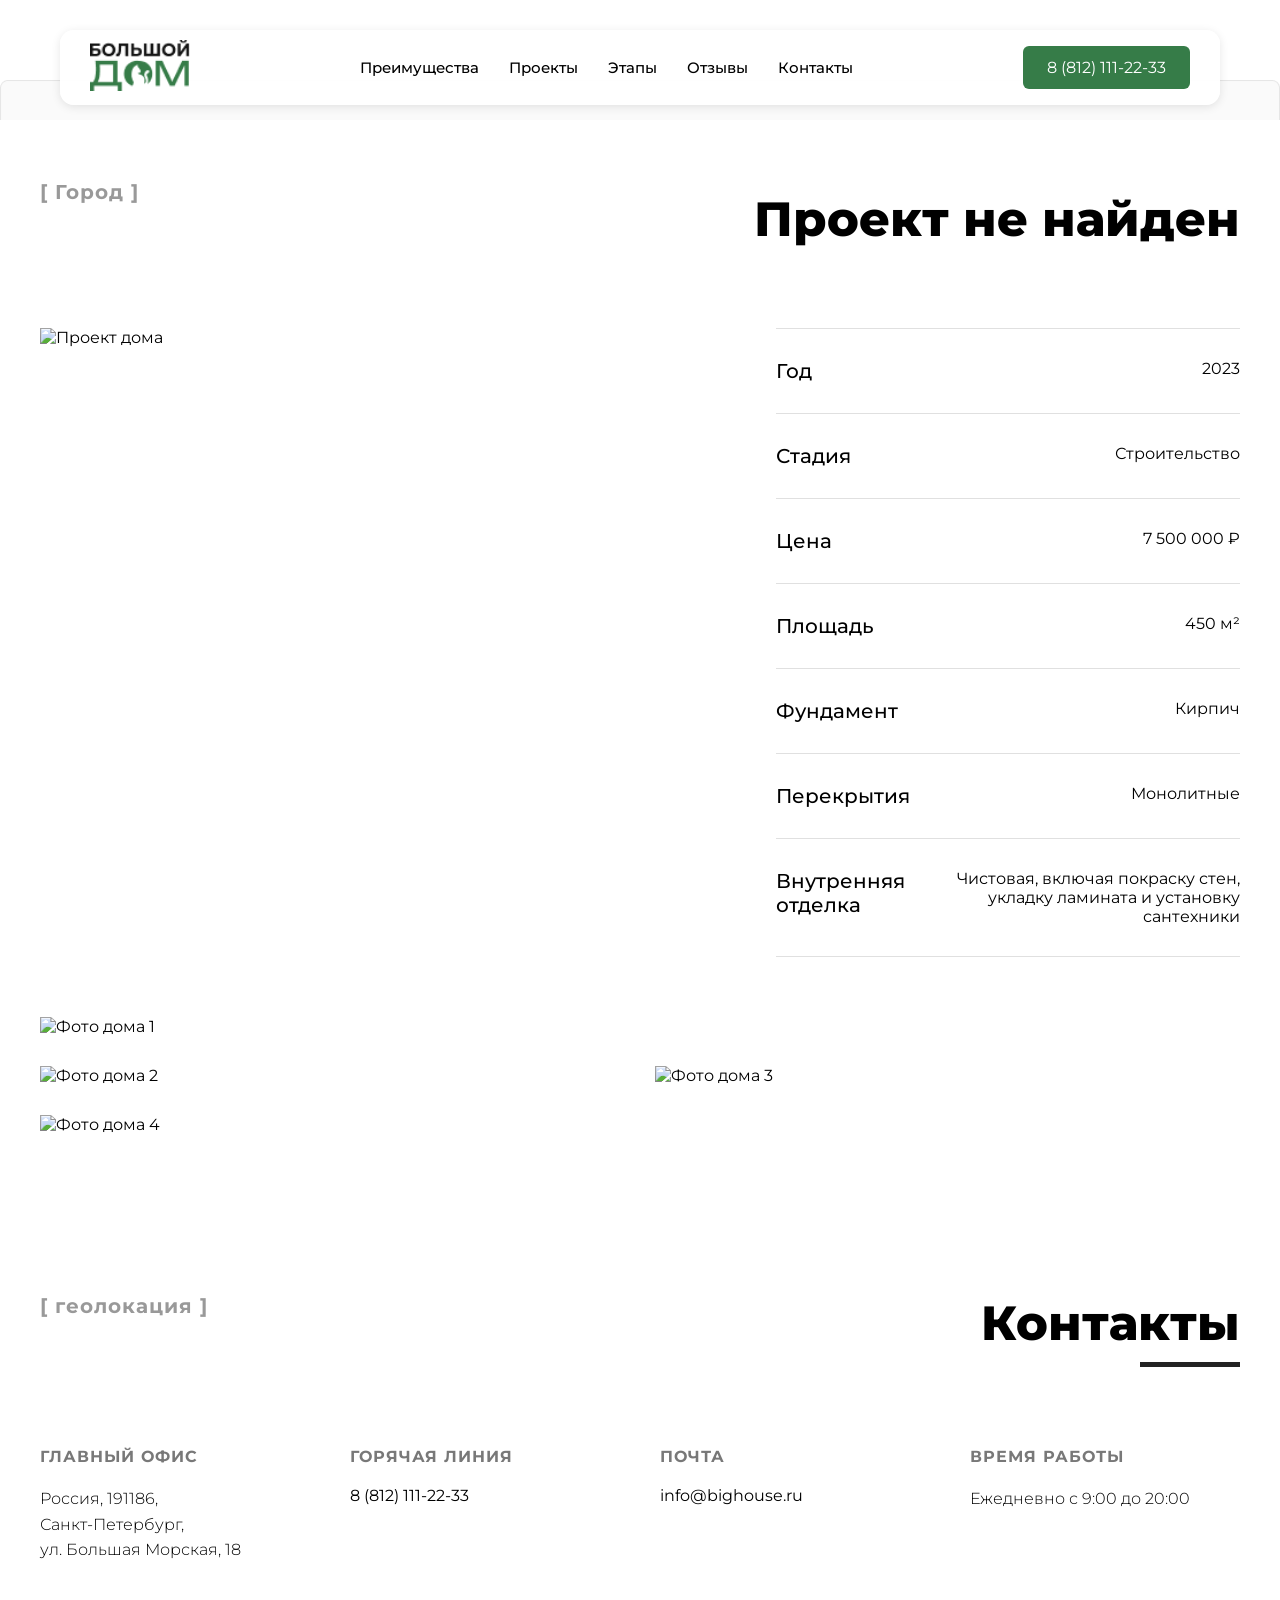
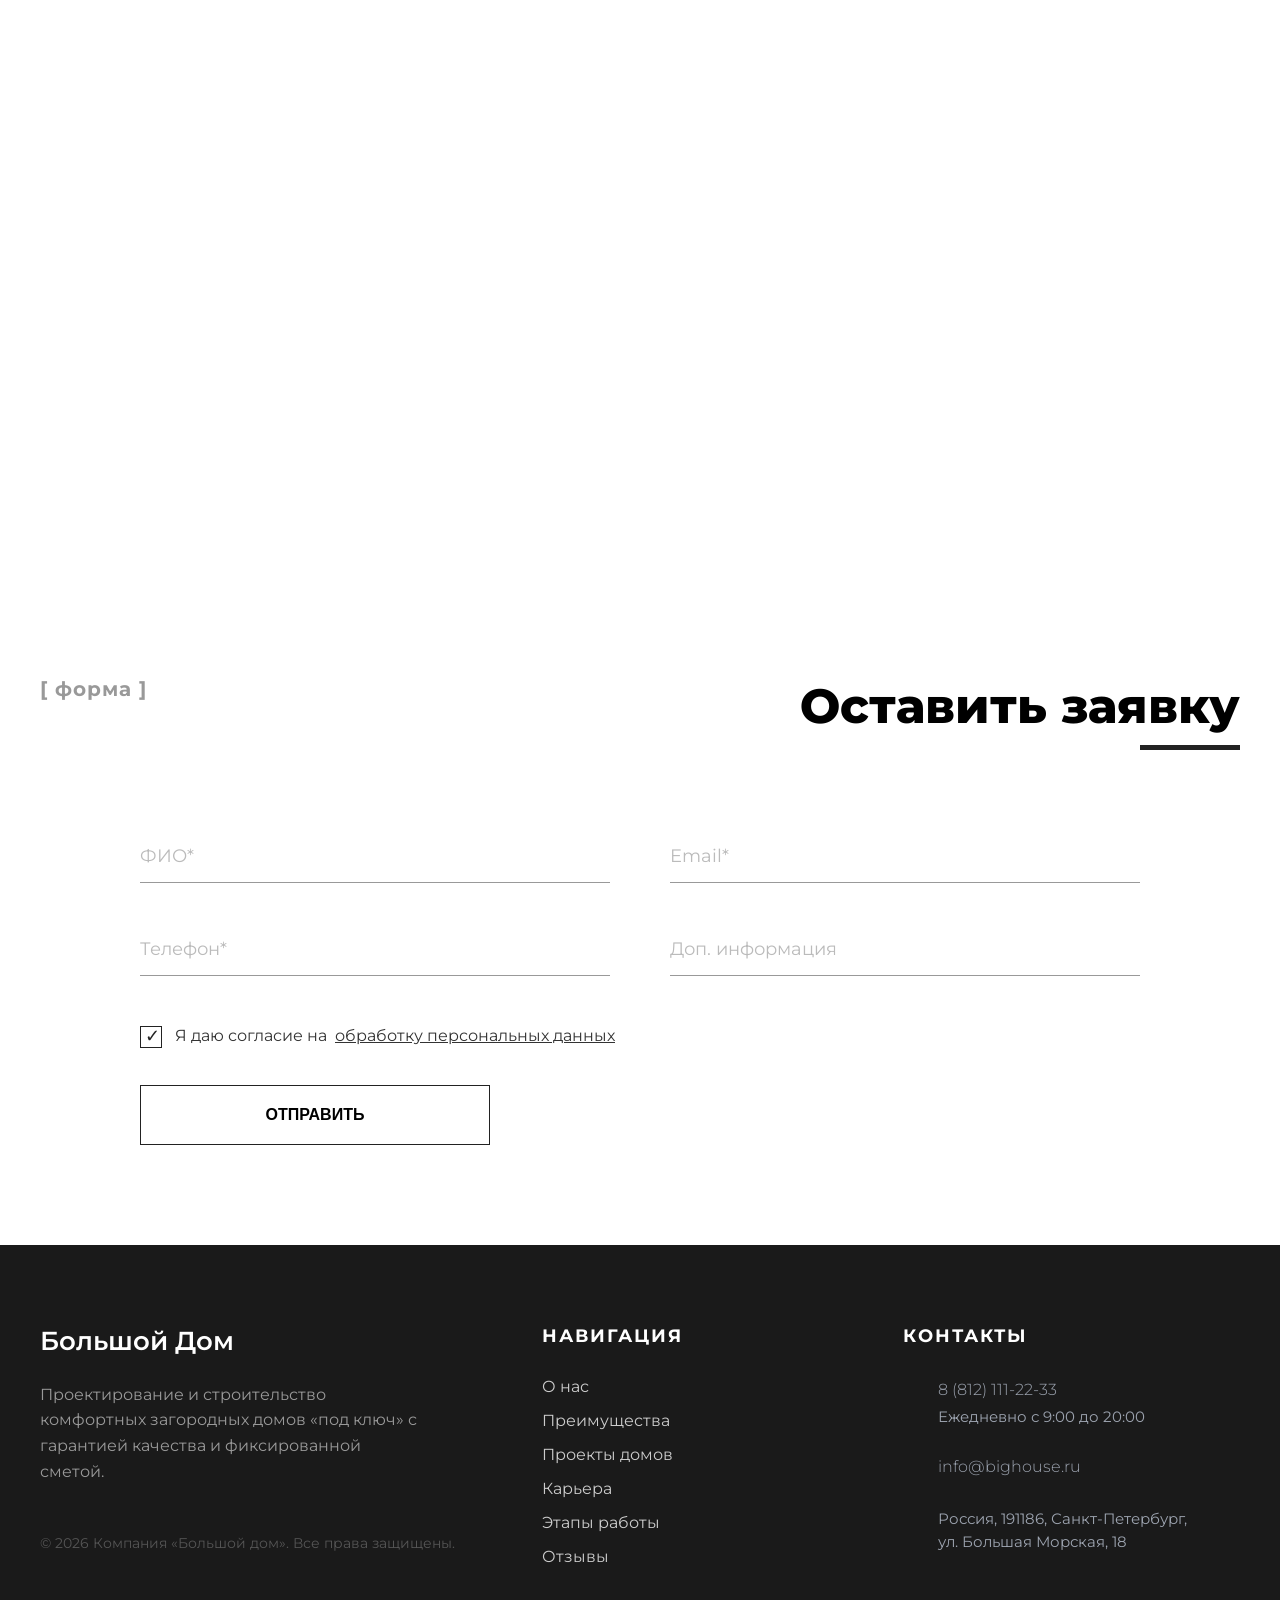
==== commit ca23430f: "Version5" ====
--- a/index2.html
+++ b/index2.html
@@ -11,7 +11,7 @@
     <link rel="shortcut icon" href="IMG/favikon.png">
     <link href="https://fonts.googleapis.com/css2?family=Jost:wght@400;500;600;700&family=Montserrat:wght@400;500;700;800&display=swap" rel="stylesheet">
     <script src="https://cdn.jsdelivr.net/npm/@emailjs/browser@3/dist/email.min.js"></script>
-<script src="script.js"></script>
+    <script src="script.js"></script>
 </head>
 <body>
 
@@ -19,16 +19,16 @@
         <div class="header-overlay">
             <div class="header-container">
                 <div class="logo-block">
-                    <a href="index.html"> 
+                    <a href="index.html">
                         <img src="IMG/LogoDom.png" alt="Большой Дом" class="logo-image">
                     </a>
                 </div>
                 <nav class="nav-menu">
-                    <a href="#">Преимущества</a>
-                    <a href="#">Проекты</a>
-                    <a href="#">Этапы</a>
-                    <a href="#">Отзывы</a>
-                    <a href="#">Контакты</a>
+                    <a href="index.html#Prem">Преимущества</a>
+                    <a href="index.html#project">Проекты</a>
+                    <a href="index.html#satages">Этапы</a>
+                    <a href="index.html#reviews">Отзывы</a>
+                    <a href="index.html#contakt">Контакты</a>
                 </nav>
                 <div class="phone-block">
                     <div class="phone-number-wrapper">
@@ -40,203 +40,210 @@
     </header>
 
     <section class="project-detail">
-    <div class="container-wide">
-        <div class="form-header_page2">
-            <span class="label-tag">[ Город ]</span>
-            <h1 class="project-main-title">Барнаул</h1>
-        </div>
-
-        <div class="project-info-block">
-            <div class="project-main-image">
-                <img src="IMG/Page2_1.png" alt="Проект Барнаул">
-            </div>
-            
-            <div class="project-specifications">
-                <div class="spec-row">
-                    <span class="spec-label">Год</span>
-                    <span class="spec-value">2023</span>
-                </div>
-                <div class="spec-row">
-                    <span class="spec-label">Стадия</span>
-                    <span class="spec-value">Строительство</span>
-                </div>
-                <div class="spec-row">
-                    <span class="spec-label">Цена</span>
-                    <span class="spec-value">7 500 000 ₽</span>
-                </div>
-                <div class="spec-row">
-                    <span class="spec-label">Площадь</span>
-                    <span class="spec-value">450 м²</span>
-                </div>
-                <div class="spec-row">
-                    <span class="spec-label">Фундамент</span>
-                    <span class="spec-value">Кирпич</span>
-                </div>
-                <div class="spec-row">
-                    <span class="spec-label">Перекрытия</span>
-                    <span class="spec-value">Монолитные</span>
-                </div>
-                <div class="spec-row">
-                    <span class="spec-label">Внутренняя отделка</span>
-                    <span class="spec-value">Чистовая, включая покраску <br> стен, укладку ламината </br> и установку сантехники</span>
-                </div>
-            </div>
-        </div>
-
-        <div class="project-gallery">
-            <div class="gallery-item full-width">
-                <img src="IMG/Page2_2.png" alt="Экстерьер">
-            </div>
-            <div class="gallery-grid">
-                <div class="gallery-item">
-                    <img src="IMG/Page2_3.png" alt="Вид сбоку">
-                </div>
-                <div class="gallery-item">
-                    <img src="IMG/Page2_4.png" alt="Детали фасада">
-                </div>
-            </div>
-            <div class="gallery-item full-width">
-                <img src="IMG/Page2_5.png" alt="Вид вечером">
-            </div>
-        </div>
-    </div>
+        <div class="container-wide">
+            <div class="form-header_page2">
+                <span class="label-tag">[ Город ]</span>
+                <h1 class="project-main-title" id="house-title">Барнаул</h1>
+            </div>
+
+            <div class="project-info-block">
+                <div class="project-main-image">
+                    <img id="house-main-image" src="IMG/Page2_1.png" alt="Проект дома">
+                </div>
+
+                <div class="project-specifications">
+                    <div class="spec-row">
+                        <span class="spec-label">Год</span>
+                        <span class="spec-value" id="house-year">2023</span>
+                    </div>
+                    <div class="spec-row">
+                        <span class="spec-label">Стадия</span>
+                        <span class="spec-value" id="house-stage">Строительство</span>
+                    </div>
+                    <div class="spec-row">
+                        <span class="spec-label">Цена</span>
+                        <span class="spec-value" id="house-price">7 500 000 ₽</span>
+                    </div>
+                    <div class="spec-row">
+                        <span class="spec-label">Площадь</span>
+                        <span class="spec-value" id="house-area">450 м²</span>
+                    </div>
+                    <div class="spec-row">
+                        <span class="spec-label">Фундамент</span>
+                        <span class="spec-value" id="house-foundation">Кирпич</span>
+                    </div>
+                    <div class="spec-row">
+                        <span class="spec-label">Перекрытия</span>
+                        <span class="spec-value" id="house-floors">Монолитные</span>
+                    </div>
+                    <div class="spec-row">
+                        <span class="spec-label">Внутренняя отделка</span>
+                        <span class="spec-value" id="house-finish">
+                            Чистовая, включая покраску стен, укладку ламината и установку сантехники
+                        </span>
+                    </div>
+                </div>
+            </div>
+
+            <div class="project-gallery">
+                <div class="gallery-item full-width">
+                    <img id="gallery-1" src="IMG/Page2_2.png" alt="Фото дома 1">
+                </div>
+                <div class="gallery-grid">
+                    <div class="gallery-item">
+                        <img id="gallery-2" src="IMG/Page2_3.png" alt="Фото дома 2">
+                    </div>
+                    <div class="gallery-item">
+                        <img id="gallery-3" src="IMG/Page2_4.png" alt="Фото дома 3">
+                    </div>
+                </div>
+                <div class="gallery-item full-width">
+                    <img id="gallery-4" src="IMG/Page2_5.png" alt="Фото дома 4">
+                </div>
+            </div>
+        </div>
     </section>
 
-    <section class="contacts-section">
-    <div class="container-wide">
-        <div class="contacts-header">
-            <span class="label-tag">[ геолокация ]</span>
-            <div class="title-wrap">
-                <h2 class="section-title">Контакты</h2>
-                <div class="title-line"></div>
-            </div>
-        </div>
-
-        <div class="contacts-info-grid">
-            <div class="info-item">
-                <h5>ГЛАВНЫЙ ОФИС</h5>
-                <p>Россия, 191186, <br> Санкт-Петербург, <br> ул. Большая Морская, 18</p>
-            </div>
-            <div class="info-item">
-                <h5>ГОРЯЧАЯ ЛИНИЯ</h5>
-                <a class="info-item">8 (812) 111-22-33</a>
-            </div>
-            <div class="info-item">
-                <h5>ПОЧТА</h5>
-                <a class="info-item">info@bighouse.ru</a>
-            </div>
-            <div class="info-item">
-                <h5>ВРЕМЯ РАБОТЫ</h5>
-                <p>Ежедневно с 9:00 до 20:00</p>
-            </div>
-        </div>
-
-        <div class="map-container">
-            <iframe 
-                src="https://www.google.com/maps/embed?pb=!1m18!1m12!1m3!1d1998.60372338662!2d30.319520477382452!3d59.93375836166418!2m3!1f0!2f0!3f0!3m2!1i1024!2i768!4f13.1!3m3!1m2!1s0x4696310fca566909%3A0x67399088686d1a93!2z0JHQvtC70YzRiNCw0Y8g0JzQvtGA0YHQutCw0Y8g0YPQuy4sIDE4LCDQodCw0L3QutGCLdCf0LXRgtC10YDQsdGD0YDQsywgMTkxMTg2!5e0!3m2!1sru!2sru!4v1709400000000!5m2!1sru!2sru" 
-                width="100%" 
-                height="450" 
-                style="border:0;" 
-                allowfullscreen="" 
-                loading="lazy" 
-                referrerpolicy="no-referrer-when-downgrade">
-            </iframe>
-        </div>
-    </div>
+    <section class="contacts-section" id="contakt">
+        <div class="container-wide">
+            <div class="contacts-header">
+                <span class="label-tag">[ геолокация ]</span>
+                <div class="title-wrap">
+                    <h2 class="section-title">Контакты</h2>
+                    <div class="title-line"></div>
+                </div>
+            </div>
+
+            <div class="contacts-info-grid">
+                <div class="info-item">
+                    <h5>ГЛАВНЫЙ ОФИС</h5>
+                    <p>Россия, 191186, <br> Санкт-Петербург, <br> ул. Большая Морская, 18</p>
+                </div>
+                <div class="info-item">
+                    <h5>ГОРЯЧАЯ ЛИНИЯ</h5>
+                    <a class="info-item">8 (812) 111-22-33</a>
+                </div>
+                <div class="info-item">
+                    <h5>ПОЧТА</h5>
+                    <a class="info-item">info@bighouse.ru</a>
+                </div>
+                <div class="info-item">
+                    <h5>ВРЕМЯ РАБОТЫ</h5>
+                    <p>Ежедневно с 9:00 до 20:00</p>
+                </div>
+            </div>
+
+            <div class="map-container">
+                <iframe
+                    src="https://www.google.com/maps/embed?pb=!1m18!1m12!1m3!1d1998.60372338662!2d30.319520477382452!3d59.93375836166418!2m3!1f0!2f0!3f0!3m2!1i1024!2i768!4f13.1!3m3!1m2!1s0x4696310fca566909%3A0x67399088686d1a93!2z0JHQvtC70YzRiNCw0Y8g0JzQvtGA0YHQutCw0Y8g0YPQuy4sIDE4LCDQodCw0L3QutGCLdCf0LXRgtC10YDQsdGD0YDQsywgMTkxMTg2!5e0!3m2!1sru!2sru!4v1709400000000!5m2!1sru!2sru"
+                    width="100%"
+                    height="450"
+                    style="border:0;"
+                    allowfullscreen=""
+                    loading="lazy"
+                    referrerpolicy="no-referrer-when-downgrade">
+                </iframe>
+            </div>
+        </div>
     </section>
+
     <section class="form-section">
-    <div class="container-wide">
-        <div class="form-header">
-            <span class="label-tag">[ форма ]</span>
-            <div class="title-wrap">
-                <h2 class="section-title">Оставить заявку</h2>
-                <div class="title-line"></div>
-            </div>
-        </div>
-
-        <form class="application-form">
-            <div class="form-grid">
-                <div class="input-group">
-                    <input type="text" id="name" name="name" placeholder="ФИО*" required>
-                </div>
-                <div class="input-group">
-                    <input type="email" id="email" name="email" placeholder="Email*" required>
-                </div>
-                <div class="input-group">
-                    <input type="tel" id="phone" name="phone" placeholder="Телефон*" required>
-                </div>
-                <div class="input-group">
-                    <input type="text" id="info" name="info" placeholder="Доп. информация">
-                </div>
-            </div>
-
-            <div class="form-footer">
-                <div class="privacy-policy">
-                    <label class="checkbox-container">
-                        <input type="checkbox" checked required>
-                        <span class="checkmark"></span>
-                        Я даю согласие на &nbsp;<a href="#"> обработку персональных данных</a>
-                    </label>
-                </div>
-                
-                <button type="submit" class="submit-btn">ОТПРАВИТЬ</button>
-            </div>
-        </form>
-    </div>
+        <div class="container-wide">
+            <div class="form-header">
+                <span class="label-tag">[ форма ]</span>
+                <div class="title-wrap">
+                    <h2 class="section-title">Оставить заявку</h2>
+                    <div class="title-line"></div>
+                </div>
+            </div>
+
+            <form class="application-form">
+                <div class="form-grid">
+                    <div class="input-group">
+                        <input type="text" id="name" name="name" placeholder="ФИО*" required>
+                    </div>
+                    <div class="input-group">
+                        <input type="email" id="email" name="email" placeholder="Email*" required>
+                    </div>
+                    <div class="input-group">
+                        <input type="tel" id="phone" name="phone" placeholder="Телефон*" required>
+                    </div>
+                    <div class="input-group">
+                        <input type="text" id="info" name="info" placeholder="Доп. информация">
+                    </div>
+                </div>
+
+                <div class="form-footer">
+                    <div class="privacy-policy">
+                        <label class="checkbox-container">
+                            <input type="checkbox" checked required>
+                            <span class="checkmark"></span>
+                            Я даю согласие на &nbsp;<a href="#">обработку персональных данных</a>
+                        </label>
+                    </div>
+
+                    <button type="submit" class="submit-btn">ОТПРАВИТЬ</button>
+                </div>
+            </form>
+        </div>
     </section>
+
     <footer class="footer">
-    <div class="container-wide">
-        <div class="footer-grid">
-            
-            <div class="footer-brand">
-                <h2 class="footer-logo">Большой Дом</h2>
-                <p class="footer-description">
-                    Проектирование и строительство комфортных загородных домов «под ключ» с гарантией качества и фиксированной сметой.
-                </p>
-                <p class="footer-copyright">
-                    © 2026 Компания «Большой дом». Все права защищены.
-                </p>
-            </div>
-
-            <div class="footer-nav">
-                <h4 class="footer-title">НАВИГАЦИЯ</h4>
-                <ul class="footer-list">
-                    <li><a href="#">О нас</a></li>
-                    <li><a href="#">Преимущества</a></li>
-                    <li><a href="#">Проекты домов</a></li>
-                    <li><a href="#">Карьера</a></li>
-                    <li><a href="#">Этапы работы</a></li>
-                    <li><a href="#">Отзывы</a></li>
-                </ul>
-            </div>
-
-            <div class="footer-contacts">
-                <h4 class="footer-title">КОНТАКТЫ</h4>
-                
-                <div class="contact-item">
-                    <img src="IMG/iconify-icon.png" alt="" class="contact-icon">
-                    <div class="contact-text">
-                        <a href="tel:88121112233" class="contact-link">8 (812) 111-22-33</a>
-                        <span>Ежедневно с 9:00 до 20:00</span>
-                    </div>
-                </div>
-
-                <div class="contact-item">
-                    <img src="IMG/iconify-icon2.png" alt="" class="contact-icon">
-                    <div class="contact-text">
-                        <a href="mailto:info@bighouse.ru" class="contact-link">info@bighouse.ru</a>
-                    </div>
-                </div>
-
-                <div class="contact-item">
-                    <img src="IMG/SVG.png" alt="" class="contact-icon">
-                    <div class="contact-text">
-                        <p>Россия, 191186, Санкт-Петербург, <br>ул. Большая Морская, 18</br></p>
-                    </div>
-                </div>
-            </div>
-
-        </div>
-    </div>
-
-</body>+        <div class="container-wide">
+            <div class="footer-grid">
+
+                <div class="footer-brand">
+                    <h2 class="footer-logo">Большой Дом</h2>
+                    <p class="footer-description">
+                        Проектирование и строительство комфортных загородных домов «под ключ» с гарантией качества и фиксированной сметой.
+                    </p>
+                    <p class="footer-copyright">
+                        © 2026 Компания «Большой дом». Все права защищены.
+                    </p>
+                </div>
+
+                <div class="footer-nav">
+                    <h4 class="footer-title">НАВИГАЦИЯ</h4>
+                    <ul class="footer-list">
+                        <li><a href="index.html#about_us">О нас</a></li>
+                        <li><a href="index.html#Prem">Преимущества</a></li>
+                        <li><a href="index.html#project">Проекты домов</a></li>
+                        <li><a href="index.html#work">Карьера</a></li>
+                        <li><a href="index.html#satages">Этапы работы</a></li>
+                        <li><a href="index.html#reviews">Отзывы</a></li>
+                    </ul>
+                </div>
+
+                <div class="footer-contacts">
+                    <h4 class="footer-title">КОНТАКТЫ</h4>
+
+                    <div class="contact-item">
+                        <img src="IMG/iconify-icon.png" alt="" class="contact-icon">
+                        <div class="contact-text">
+                            <a href="tel:88121112233" class="contact-link">8 (812) 111-22-33</a>
+                            <span>Ежедневно с 9:00 до 20:00</span>
+                        </div>
+                    </div>
+
+                    <div class="contact-item">
+                        <img src="IMG/iconify-icon2.png" alt="" class="contact-icon">
+                        <div class="contact-text">
+                            <a href="mailto:info@bighouse.ru" class="contact-link">info@bighouse.ru</a>
+                        </div>
+                    </div>
+
+                    <div class="contact-item">
+                        <img src="IMG/SVG.png" alt="" class="contact-icon">
+                        <div class="contact-text">
+                            <p>Россия, 191186, Санкт-Петербург, <br>ул. Большая Морская, 18</p>
+                        </div>
+                    </div>
+                </div>
+
+            </div>
+        </div>
+    </footer>
+
+    <script src="house-page.js"></script>
+</body>
+</html>
--- a/style.css
+++ b/style.css
@@ -265,17 +265,7 @@
 }
 
 /* Адаптивность */
-@media (max-width: 1100px) {
-    .hero__inner, .about-body, .about-header {
-        flex-direction: column;
-        align-items: center;
-        text-align: center;
-    }
-    .about-title-block { text-align: center; margin-top: 0px; }
-    .hero__main-title, .hero__footer-group { margin-left: 0; }
-    .about-h2::after { right: 50%; transform: translateX(50%); }
-    .deco-corner { left: 50%; transform: translateX(-50%); }
-}
+
 
 /* ========== СЕКЦИЯ ПРЕИМУЩЕСТВ ========== */
 .benefits-section {
@@ -437,6 +427,25 @@
         right: 50%;
         transform: translateX(50%);
     }
+
+    .hero__inner, .about-body, .about-header {
+        flex-direction: column;
+        align-items: center;
+        text-align: center;
+    }
+    .about-title-block { text-align: center; margin-top: 0px; }
+    .hero__main-title, .hero__footer-group { margin-left: 0; }
+    .about-h2::after { right: 50%; transform: translateX(50%); }
+    .deco-corner { left: 50%; transform: translateX(-50%); }
+
+    .card-icon {
+    width: 100%;
+    height: auto;
+    max-width: 150px;
+    margin: auto auto 0 auto;
+    display: block;
+}
+
 }
 
 /* ========== СЕКЦИЯ ПРОЕКТОВ ========== */
@@ -691,20 +700,7 @@
 }
 
 /* Адаптивность */
-@media (max-width: 1200px) {
-    .career-content {
-        flex-direction: column;
-    }
-    .career-visual {
-        flex: none;
-        width: 100%;
-        max-height: 400px;
-        overflow: hidden;
-    }
-    .career-block.shift-right {
-        align-self: flex-start;
-    }
-}
+
 
 /* ========== СЕКЦИЯ ЭТАПЫ РАБОТЫ ========== */
 .steps-section {
@@ -801,7 +797,6 @@
 @media (max-width: 1024px) {
     .steps-timeline { padding-left: 0; }
     .timeline-line { display: none; }
-    .step-item { flex-direction: column; margin-bottom: 40px; }
     .step-number { font-size: 100px; margin-bottom: 20px; }
     .steps-main-title { font-size: 32px; }
 }
@@ -1544,9 +1539,7 @@
 
 /* Адаптивность */
 @media (max-width: 1024px) {
-    .project-info-block {
-        flex-direction: column;
-    }
+    
     .gallery-grid {
         grid-template-columns: 1fr;
     }
@@ -1571,63 +1564,327 @@
 /* ---------- ≤1200px (ноутбуки) ---------- */
 
 @media (max-width: 1200px) {
+    body {
+        padding-top: 95px;
+    }
+
+    .container,
+    .container-wide,
+    .container-career,
+    .container-steps {
+        padding-left: 24px;
+        padding-right: 24px;
+        padding-bottom: 24px;
+    }
+
+    /* ШАПКА */
+    .header {
+        padding: 16px 24px;
+    }
 
     .header-overlay {
-        width: calc(100% - 40px);
-        
-        top: 15px;
+        width: calc(100% - 48px);
+        top: 16px;
+    }
+
+    .header-container {
+        padding: 12px 20px;
+        gap: 20px;
+    }
+
+    .nav-menu {
+        gap: 18px;
+        flex-wrap: wrap;
+        justify-content: center;
+    }
+
+    .nav-menu a {
+        font-size: 14px;
+    }
+
+    .phone-number-wrapper {
+        padding: 10px 18px;
+        font-size: 14px;
+        white-space: nowrap;
+    }
+
+    /* HERO */
+    .hero {
+        padding: 32px 24px;
+        min-height: auto;
+    }
+
+    .hero__inner {
+        gap: 24px;
+        align-items: center;
     }
 
     .hero__content {
-        padding: 0px;
         max-width: 100%;
+        padding: 30px;
+    }
+
+    .hero__header-group {
+        gap: 20px;
+        margin-bottom: 16px;
     }
 
     .hero__label,
     .hero__main-title {
-        font-size: 34px;
-    }
-
-    .about-body {
+        font-size: 32px;
+    }
+
+    .hero__main-title {
         margin-left: 0;
-        gap: 40px;
-    }
-
+        max-width: 100%;
+    }
+
+    .hero__subtitle,
+    .hero__description {
+        font-size: 16px;
+    }
+
+    .hero__footer-group {
+        margin-left: 0;
+        gap: 24px;
+        flex-wrap: wrap;
+    }
+
+    .button_zaiavka {
+        padding: 18px 48px;
+        font-size: 14px;
+    }
+
+    .building-types {
+        flex-direction: row;
+        flex-wrap: wrap;
+        justify-content: center;
+        align-items: center;
+        gap: 12px;
+        margin-top: 0;
+    }
+
+    .hero__right,
+    .hero__right2,
+    .hero__right3 {
+        padding: 14px 18px;
+    }
+
+    /* ОБЩИЕ ЗАГОЛОВКИ */
+    .about-h2,
     .benefits-title,
     .projects-title,
     .career-main-title,
     .steps-main-title,
     .reviews-title,
-    .section-title {
-        font-size: 32px;
+    .section-title,
+    .project-main-title {
+        font-size: 34px;
+    }
+
+    /* О НАС */
+    .about-header {
+        gap: 30px;
+        align-items: flex-start;
+    }
+
+    .about-body {
+        margin-left: 0;
+        gap: 32px;
+        align-items: center;
+    }
+
+    .phone-img {
+        max-width: 420px;
+    }
+
+    .feature-item h3 {
+        font-size: 24px;
+    }
+
+    .feature-item p,
+    .about-lead {
+        font-size: 18px;
+    }
+
+    /* ПРЕИМУЩЕСТВА */
+    .benefits-grid {
+        gap: 24px;
+    }
+
+    .benefit-card,
+    .benefit-card2 {
+        min-height: 320px;
+        padding: 24px;
+        margin: 0;
+    }
+
+    .benefit-card h3,
+    .benefit-card2 h3 {
+        font-size: 22px;
+        margin-bottom: 24px;
+    }
+
+    .stats-row {
+        gap: 24px;
+        flex-wrap: wrap;
+    }
+
+    .stat-item {
+        flex: 0 0 calc(50% - 12px);
     }
 
     .stat-number {
-        font-size: 70px;
+        font-size: 72px;
+    }
+
+    /* ПРОЕКТЫ */
+    .projects-header,
+    .reviews-header,
+    .contacts-header,
+    .form-header,
+    .form-header_page2 {
+        gap: 24px;
+        align-items: flex-start;
+    }
+
+    .projects-grid {
+        grid-template-columns: repeat(2, 1fr);
+        gap: 24px;
+    }
+
+    .project-card.large {
+        grid-column: span 1;
+    }
+
+    .project-info h3 {
+        font-size: 22px;
+    }
+
+    .project-info p,
+    .project-price {
+        font-size: 18px;
+    }
+
+    /* СТРАНИЦА ДОМА */
+    .project-detail {
+        padding: 40px 0;
+    }
+
+    .project-info-block {
+        flex-direction: column;
+        gap: 28px;
+    }
+
+    .project-main-image,
+    .project-specifications {
+        width: 100%;
     }
 
     .spec-row {
-        display: flex;
-        justify-content: space-between;
+        padding: 22px 0;
+        gap: 16px;
+    }
+
+    .spec-label {
+        font-size: 18px;
+        min-width: 140px;
+    }
+
+    .spec-value {
+        font-size: 15px;
+    }
+
+    .gallery-grid {
+        grid-template-columns: 1fr 1fr;
+        gap: 20px;
+    }
+
+    /* КАРЬЕРА */
+    .career-content {
+        gap: 32px;
+        align-items: stretch;
+    }
+
+    .career-visual {
+        flex: 0 0 45%;
+    }
+
+    .career-text-box {
+        padding: 28px;
+    }
+
+    /* ЭТАПЫ */
+    .steps-section {
+        padding: 70px 0;
+    }
+
+    .steps-timeline {
+        padding-left: 0;
+        gap: 40px;
+    }
+
+    .timeline-line {
+        display: none;
+    }
+
+    
+
+    .step-number {
+        font-size: 120px;
+        min-width: 140px;
+    }
+
+    .step-content h3 {
+        font-size: 30px;
+    }
+
+    .step-descr {
+        margin-bottom: 36px;
+        font-size: 16px;
+    }
+
+    /* ОТЗЫВЫ */
+    .review-card {
+        min-width: 320px;
+        padding: 24px;
+    }
+
+    /* КОНТАКТЫ */
+    .contacts-info-grid {
+        grid-template-columns: repeat(2, 1fr);
+        gap: 24px;
+    }
+
+    /* ФОРМА */
+    .form-grid,
+    .form-footer {
+        padding-left: 0;
+        padding-right: 0;
+    }
+
+    .form-grid {
+        gap: 24px 32px;
+    }
+
+    .submit-btn {
         width: 100%;
-
-    }
-
-
-    .hero__header-group,
-    .hero__main-title,
-    .button_zaiavka {
-
-        margin: 15px 30px;
-
-    }
-
-    .building-types {
-        display: flex;
-        flex-direction: row;
-        margin-top: 100px;
-    }
-
+        max-width: 360px;
+    }
+
+    /* ФУТЕР */
+    .footer-grid {
+        grid-template-columns: 1fr 1fr;
+        gap: 40px;
+    }
+
+    .footer-description {
+        max-width: 100%;
+    }
+
+    .tags-row {
+        flex-wrap: wrap;
+    }
 }
 
 
@@ -1828,7 +2085,7 @@
     .hero__subtitle {
         display: none; 
     }
-
+    .step-item { flex-direction: column; margin-bottom: 40px; }
     .hero__header-group {
         display: flex;
         flex-direction: column;
